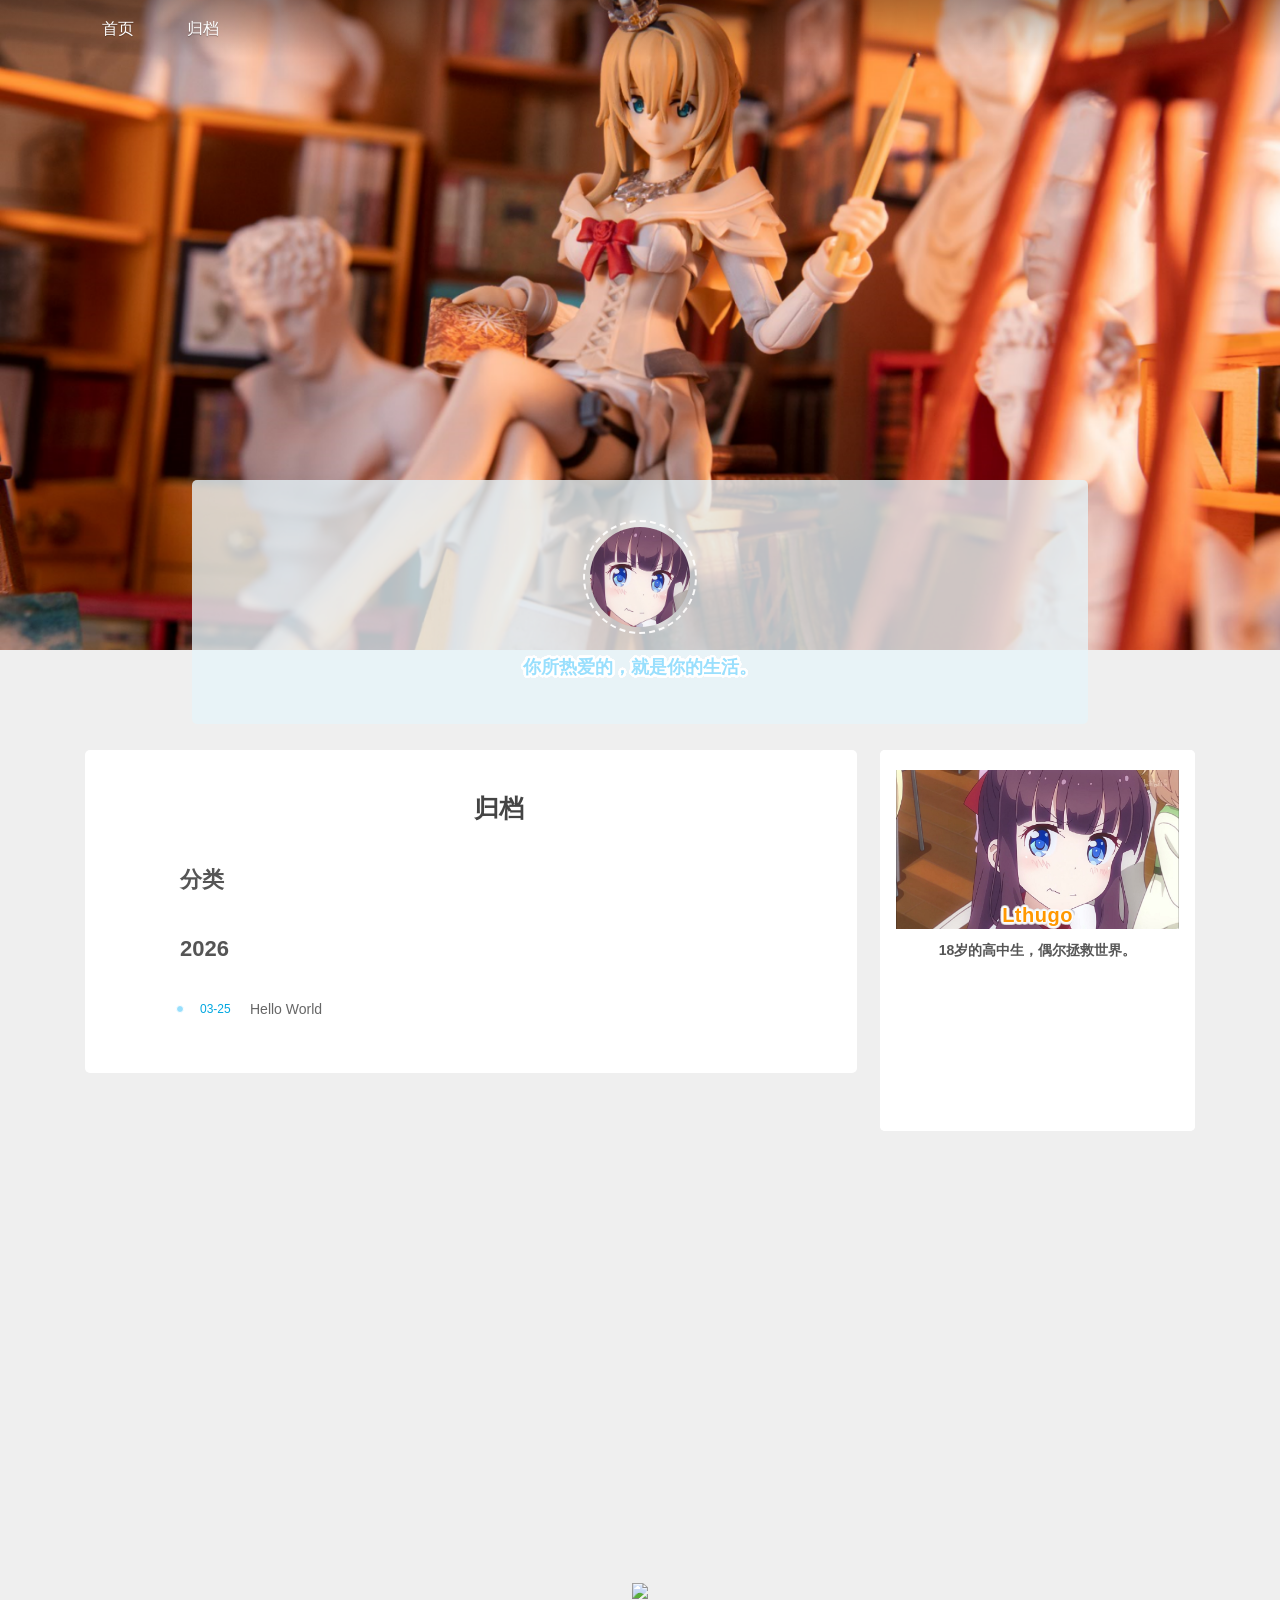
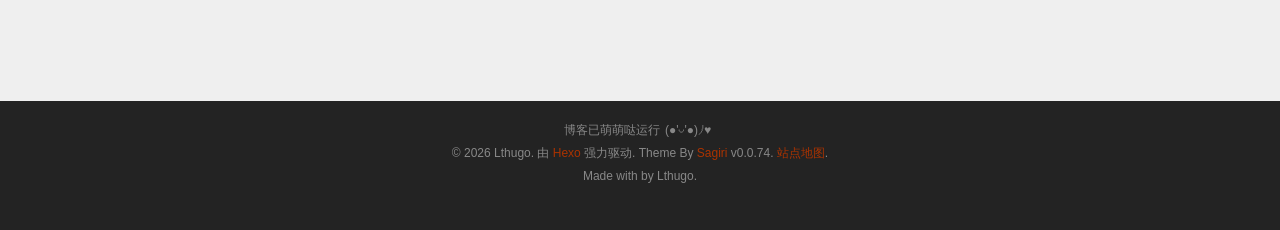
==== archives/2026/index.html @ 9807ab7e "Site updated: 2026-03-25 19:11:07" ====
<!DOCTYPE html>




<html class="theme-next pisces" lang="zh-CN">
<head>
  <meta charset="UTF-8"/>
<meta http-equiv="X-UA-Compatible" content="IE=edge" />
<meta name="viewport" content="width=device-width, initial-scale=1, maximum-scale=1"/>
<meta name="theme-color" content="#fff">

<link rel="preload" href="https://cdn.jsdelivr.net/gh/DIYgod/diygod.me@gh-pages/fonts/Candyshop.otf" as="font" type="font/otf" crossorigin="anonymous">








<meta http-equiv="Cache-Control" content="no-transform" />
<meta http-equiv="Cache-Control" content="no-siteapp" />













  <meta name="apple-mobile-web-app-status-bar-style" content="black-translucent">








  

<link href="https://cdn.jsdelivr.net/npm/@fortawesome/fontawesome-free/css/all.min.css" rel="stylesheet" type="text/css" />



  

<link href="https://cdn.jsdelivr.net/npm/social-share.js@1.0.16/dist/css/share.min.css" rel="stylesheet" type="text/css" />

<link href="/css/main.css?v=0.0.74" rel="stylesheet" type="text/css" />

  <link rel="apple-touch-icon" sizes="180x180" href="/apple-touch-icon.png?v=0.0.74">


  <link rel="icon" type="image/png" sizes="32x32" href="/favicon.ico?v=0.0.74">


  <link rel="mask-icon" href="/safari-pinned-tab.svg?v=0.0.74" color="#fff">


  <link rel="manifest" href="/manifest.json">





  <meta name="keywords" content="Lthugo,blog" />










<meta property="og:type" content="website">
<meta property="og:title" content="Lthugo">
<meta property="og:url" content="http://example.com/archives/2026/index.html">
<meta property="og:site_name" content="Lthugo">
<meta property="og:locale" content="zh_CN">
<meta property="article:author" content="Lthugo">
<meta name="twitter:card" content="summary">



<script type="text/javascript" id="hexo.configurations">
  var NexT = window.NexT || {};
  var CONFIG = {
    root: '',
    scheme: 'Pisces',
    version: '0.0.74',
    sidebar: {"position":"right","display":"always","offset":52,"b2t":false,"scrollpercent":false,"onmobile":false},
    fancybox: false,
    tabs: true,
    motion: {"enable":false,"async":false,"transition":{"post_block":"fadeIn","post_header":"slideDownIn","post_body":"slideDownIn","coll_header":"slideLeftIn","sidebar":"slideUpIn"}},
    since: '8/6/2016 11:30:00',
    site: {
      title: '',
      subtitle: '',
      author: ''
    },
    duoshuo: {
      userId: '0',
      author: 'Author'
    },
    algolia: {
      applicationID: '',
      apiKey: '',
      indexName: '',
      hits: {"per_page":10},
      labels: {"input_placeholder":"Search for Posts","hits_empty":"We didn't find any results for the search: ${query}","hits_stats":"${hits} results found in ${time} ms"}
    },
    leancloud: {
      enable: false,
      appID: '',
      appKey: ''
    },
    favicon: {
      visibilitychange: true,
      narmal: '/favicon.ico',
      hidden: '/failure.ico',
      show_text: '(/≧▽≦/)咦！又好了！',
      hide_text: '(●—●)喔哟，崩溃啦！'
    }
  };
</script>




  <script type="text/javascript" src="https://cdn.jsdelivr.net/npm/jquery/dist/jquery.min.js"></script>

  <script type="text/javascript" src="https://cdn.jsdelivr.net/npm/disqusjs@1.2.2/dist/disqus.js"></script>




  <link rel="canonical" href="http://example.com/archives/2026/"/>





  <title>Archive | Lthugo</title>
  




<script>
  (function(i,s,o,g,r,a,m){i['GoogleAnalyticsObject']=r;i[r]=i[r]||function(){
            (i[r].q=i[r].q||[]).push(arguments)},i[r].l=1*new Date();a=s.createElement(o),
          m=s.getElementsByTagName(o)[0];a.async=1;a.src=g;m.parentNode.insertBefore(a,m)
  })(window,document,'script','https://www.google-analytics.com/analytics.js','ga');
  ga('create', 'UA-48084758-7', 'auto');
  ga('send', 'pageview');
</script>





<meta name="generator" content="Hexo 8.1.1"></head>

<body itemscope itemtype="http://schema.org/WebPage" lang="zh-CN" class="theme-darling">

  
  
    
  

  <div class="container sidebar-position-right page-archive">
    <header id="header" class="header" itemscope itemtype="http://schema.org/WPHeader">
      <div class="header-inner"><nav class="site-nav">
  

  
    <ul id="menu" class="menu">
      
        
        <li class="menu-item menu-item-首页">
          <a href="/" rel="section">
            
              <i class="menu-item-icon fas fa-meteor"></i> <br />
            
            首页
          </a>
          
        </li>
      
        
        <li class="menu-item menu-item-归档">
          <a href="/archives/" rel="section">
            
              <i class="menu-item-icon fas fa-archive"></i> <br />
            
            归档
          </a>
          
        </li>
      

      
      <li class="menu-item search">
          <form class="search-form">
            <input name="keyword" type="text" class="search-input" placeholder="站内搜索">
            <button type="submit" class="search-submit"><i class="fas fa-search"></i></button>
          </form>
      </li>
    </ul>
  

  
</nav>

<div class="site-brand-wrapper">
  <div class="site-brand-bg">
    <picture>
      <source srcset="https://cdn.jsdelivr.net/gh/DIYgod/diygod.me@gh-pages/images/header-gyx-s.webp" type="image/webp" media="(max-width: 500px)">
      <source srcset="https://cdn.jsdelivr.net/gh/DIYgod/diygod.me@gh-pages/images/header-gyx-s.png" type="image/png" media="(max-width: 500px)">
      <source srcset="https://cdn.jsdelivr.net/gh/DIYgod/diygod.me@gh-pages/images/header-gyx.webp" type="image/webp">
      <picture><source srcset="/images/header.webp" type="image/webp"><img loading="lazy" src="/images/header.jpg"></picture>
    </picture>
  </div>
  <div class="site-meta ">
    

    <div class="custom-logo-site-title">
      <div class="brand">
        <span class="logo-line-before"><i></i></span>
        <div class="site-title">
          <div id="animate-stroke" class="animate">
            <span>
                  <svg>
                    <use xlink:href="#strokeL"></use>
                  </svg>
                </span><span>
                  <svg>
                    <use xlink:href="#stroket"></use>
                  </svg>
                </span><span>
                  <svg>
                    <use xlink:href="#strokeh"></use>
                  </svg>
                </span><span>
                  <svg>
                    <use xlink:href="#strokeu"></use>
                  </svg>
                </span><span>
                  <svg>
                    <use xlink:href="#strokeg"></use>
                  </svg>
                </span><span>
                  <svg>
                    <use xlink:href="#strokeo"></use>
                  </svg>
                </span>
          </div>
          <div id="animate" class="animate">
            <span>
                  <svg>
                    <text id="strokeL">L</text>
                  </svg>
                </span><span>
                  <svg>
                    <text id="stroket">t</text>
                  </svg>
                </span><span>
                  <svg>
                    <text id="strokeh">h</text>
                  </svg>
                </span><span>
                  <svg>
                    <text id="strokeu">u</text>
                  </svg>
                </span><span>
                  <svg>
                    <text id="strokeg">g</text>
                  </svg>
                </span><span>
                  <svg>
                    <text id="strokeo">o</text>
                  </svg>
                </span>
          </div>
          <div id="guide" class="guide">
            <span>L</span><span>t</span><span>h</span><span>u</span><span>g</span><span>o</span>
          </div>
        </div>
        <span class="logo-line-after"><i></i></span>
      </div>
    </div>
      
        <p class="site-subtitle"></p>
      
  </div>

  <div class="site-nav-toggle">
    <button>
      <span class="btn-bar"></span>
      <span class="btn-bar"></span>
      <span class="btn-bar"></span>
    </button>
  </div>
</div>
<div class="site-master" itemprop="author" itemscope itemtype="http://schema.org/Person">
    <picture><source srcset="/images/Lthugo.webp" type="image/webp"><img loading="lazy" class="site-master-avatar scaleup" itemprop="image" src="/images/Lthugo.jpg" alt="" /></picture>
    <h2 class="site-master-description scaleup" itemprop="description">
        你所热爱的，就是你的生活。
    </h2>
</div>


 </div>
    </header>

    <main id="main" class="main">
      <div class="main-inner">
        <div class="content-wrap">
          <div id="content" class="content">
            

  
  
  
  <div class="post-block archive post">
    <div id="posts" class="posts-collapse">
      <h1 class="post-collapse-title" itemprop="name headline">归档</h1>
      <div class="category-all-page">
        <div class="category-all-title">
            分类
        </div>
        <div class="category-all">
          
        </div>
      </div>

      

        
        
        

        
          
          
          <div class="collection-year">
            <div class="collection-title">
              <h1 class="archive-year" id="archive-year-2026">2026</h1>
            </div>
        
        

        

  <article class="post post-type-normal" itemscope itemtype="http://schema.org/Article">
    <header class="post-header">

      <h2 class="post-title">
        
            <a class="post-title-link scaleup" href="/2026/03/25/hello-world/" itemprop="url">
              
                <span itemprop="name">Hello World</span>
              
            </a>
        
      </h2>

      <div class="post-meta">
        <time class="post-time" itemprop="dateCreated"
              datetime="2026-03-25T11:17:31+08:00"
              content="2026-03-25" >
          03-25
        </time>
      </div>

    </header>
  </article>



      
      </div>

    </div>
  </div>
  
  
  

  



          </div>
          


          



  

    

  




	





  





  













        </div>
        
          
  
  <div class="sidebar-toggle">
    <div class="sidebar-toggle-line-wrap">
      <span class="sidebar-toggle-line sidebar-toggle-line-first"></span>
      <span class="sidebar-toggle-line sidebar-toggle-line-middle"></span>
      <span class="sidebar-toggle-line sidebar-toggle-line-last"></span>
    </div>
  </div>

  <aside id="sidebar" class="sidebar">
    
    <div class="sidebar-inner">

      

      

      <section class="site-overview-wrap sidebar-panel sidebar-panel-active">
        <div class="site-overview">
          <div class="site-author motion-element" itemprop="author" itemscope itemtype="http://schema.org/Person">
            
              <img class="site-author-image" itemprop="image"
                src="/images/card.jpg"
                alt="" />
            
              <p class="site-author-name" itemprop="name"><span style="opacity:.2;"></span>Lthugo</p>
              <p class="site-description motion-element" itemprop="description">18岁的高中生，偶尔拯救世界。</p>
          </div>

          <div class="links-of-author motion-element">
            
          </div>

          <div class="des-of-author">
              <div class="des-of-author-nav">
                
              </div>
              <div class="des-of-author-panel">
                
              </div>
          </div>


          

          
          

          

        </div>
      </section>

      

      

    </div>
  </aside>


        
      </div>
    </main>

    <footer id="footer" class="footer">
      <div class="footer-image">
        <picture><source srcset="https://cdn.jsdelivr.net/gh/DIYgod/diygod.me@gh-pages/images/footer.webp" type="image/webp"><img loading="lazy" src="https://cdn.jsdelivr.net/gh/DIYgod/diygod.me@gh-pages/images/footer.png"></picture>
      </div>
      <div class="footer-inner">
        <p>博客已萌萌哒运行<span id="since"></span><span class="my-face">(●'◡'●)ﾉ♥</span></p>


<p>© <span itemprop="copyrightYear">2026</span> Lthugo.
    由 <a href="https://hexo.io/" target="_blank" class="external" rel="nofollow">Hexo</a> 强力驱动.
    Theme By <a href="https://github.com/DIYgod/hexo-theme-sagiri" target="_blank" class="external" rel="nofollow">Sagiri</a> v0.0.74.
    <a href="/sitemap.xml" target="_blank">站点地图</a>.
</p>
<p>Made with <i class="fas fa-heart throb" style="color: #d43f57;"></i> by <span class="author" itemprop="copyrightHolder">Lthugo</span>. </p>

        







        
      </div>
    </footer>

    
      <div class="back-to-top">
        <picture><source srcset="https://cdn.jsdelivr.net/gh/DIYgod/diygod.me@gh-pages/images/scroll.webp" type="image/webp"><img loading="lazy" src="https://cdn.jsdelivr.net/gh/DIYgod/diygod.me@gh-pages/images/scroll.png"></picture>
        
      </div>
    

    <canvas id="evanyou"></canvas>

    

  </div>

  <script type="text/javascript" src="/js/sagiri.min.js?v=0.0.74"></script>

  





  

  
  

  

  

  


  <!--<script>
    // remove service worker cache
    // from https://stackoverflow.com/questions/33704791/how-do-i-uninstall-a-service-worker
    "use strict";
    if(navigator.serviceWorker)
    {
        navigator.serviceWorker.getRegistrations().then(function(registrations) {
            for(let registration of registrations) {
                registration.unregister()
            }
        })
    }
  </script>-->

  <script>
    if ('serviceWorker' in navigator) {
      window.addEventListener('load', () => {
        navigator.serviceWorker.register('/sw.js');
      });
    }
  </script>
</body>
</html>
---- css/main.css ----
/* vietnamese */
@font-face {
  font-family: 'Candyshop';
  src: url("https://cdn.jsdelivr.net/gh/DIYgod/diygod.me@gh-pages/fonts/Candyshop.otf");
  font-display: swap;
}
/* normalize.css v3.0.2 | MIT License | git.io/normalize */
html {
  font-family: sans-serif; /* 1 */
  -ms-text-size-adjust: 100%; /* 2 */
  -webkit-text-size-adjust: 100%; /* 2 */
}
body {
  margin: 0;
}
article,
aside,
details,
figcaption,
figure,
footer,
header,
hgroup,
main,
menu,
nav,
section,
summary {
  display: block;
}
audio,
canvas,
progress,
video {
  display: inline-block; /* 1 */
  vertical-align: baseline; /* 2 */
}
audio:not([controls]) {
  display: none;
  height: 0;
}
[hidden],
template {
  display: none;
}
a {
  background-color: transparent;
}
a:active,
a:hover {
  outline: 0;
}
abbr[title] {
  border-bottom: 1px dotted;
}
b,
strong {
  font-weight: bold;
}
dfn {
  font-style: italic;
}
h1 {
  font-size: 2em;
  margin: 0.67em 0;
}
mark {
  background: #ff0;
  color: #000;
}
small {
  font-size: 80%;
}
sub,
sup {
  font-size: 75%;
  line-height: 0;
  position: relative;
  vertical-align: baseline;
}
sup {
  top: -0.5em;
}
sub {
  bottom: -0.25em;
}
img {
  border: 0;
}
svg:not(:root) {
  overflow: hidden;
}
figure {
  margin: 1em 40px;
}
hr {
  -moz-box-sizing: content-box;
  box-sizing: content-box;
  height: 0;
}
pre {
  overflow: auto;
}
code,
kbd,
pre,
samp {
  font-family: monospace, monospace;
  font-size: 1em;
}
button,
input,
optgroup,
select,
textarea {
  color: inherit; /* 1 */
  font: inherit; /* 2 */
  margin: 0; /* 3 */
}
button {
  overflow: visible;
}
button,
select {
  text-transform: none;
}
button,
html input[type="button"],
input[type="reset"],
input[type="submit"] {
  -webkit-appearance: button; /* 2 */
  cursor: pointer; /* 3 */
}
button[disabled],
html input[disabled] {
  cursor: default;
}
button::-moz-focus-inner,
input::-moz-focus-inner {
  border: 0;
  padding: 0;
}
input {
  line-height: normal;
}
input[type="checkbox"],
input[type="radio"] {
  box-sizing: border-box; /* 1 */
  padding: 0; /* 2 */
}
input[type="number"]::-webkit-inner-spin-button,
input[type="number"]::-webkit-outer-spin-button {
  height: auto;
}
input[type="search"] {
  -webkit-appearance: textfield; /* 1 */
  -moz-box-sizing: content-box;
  -webkit-box-sizing: content-box; /* 2 */
  box-sizing: content-box;
}
input[type="search"]::-webkit-search-cancel-button,
input[type="search"]::-webkit-search-decoration {
  -webkit-appearance: none;
}
fieldset {
  border: 1px solid #c0c0c0;
  margin: 0 2px;
  padding: 0.35em 0.625em 0.75em;
}
legend {
  border: 0; /* 1 */
  padding: 0; /* 2 */
}
textarea {
  overflow: auto;
}
optgroup {
  font-weight: bold;
}
table {
  border-collapse: collapse;
  border-spacing: 0;
}
td,
th {
  padding: 0;
}
::selection {
  background: rgba(0,149,255,0.2);
}
body {
  position: relative;
  font-family: "PingFang SC", "Microsoft YaHei", 'Lato', sans-serif;
  font-size: 14px;
  line-height: 2;
  color: #555;
  background: #f5f7f9;
}
@media (max-width: 991px) {
  body {
    padding-right: 0 !important;
  }
}
@media (max-width: 0px) {
  body {
    padding-right: 0 !important;
  }
}
@media (max-width: 0px) {
  body {
    font-size: 16px;
  }
}
h1,
h2,
h3,
h4,
h5,
h6 {
  margin: 0;
  padding: 0;
  font-weight: bold;
  line-height: 1.5;
  font-family: "PingFang SC", "Microsoft YaHei", 'Lato', sans-serif;
}
h2,
h3,
h4,
h5,
h6 {
  margin: 20px 0 15px;
}
h1 {
  font-size: 22px;
}
@media (max-width: 991px) {
  h1 {
    font-size: 18px;
  }
}
h2 {
  font-size: 20px;
}
@media (max-width: 991px) {
  h2 {
    font-size: 16px;
  }
}
h3 {
  font-size: 18px;
}
@media (max-width: 991px) {
  h3 {
    font-size: 14px;
  }
}
h4 {
  font-size: 16px;
}
@media (max-width: 991px) {
  h4 {
    font-size: 12px;
  }
}
h5 {
  font-size: 14px;
}
@media (max-width: 991px) {
  h5 {
    font-size: 10px;
  }
}
h6 {
  font-size: 12px;
}
@media (max-width: 991px) {
  h6 {
    font-size: 8px;
  }
}
p {
  margin: 0 0 20px 0;
}
a {
  color: #555;
  text-decoration: none;
  outline: none;
  border-bottom: 1px solid #999;
  word-wrap: break-word;
}
a:hover {
  color: #ff4d00;
  border-bottom-color: #222;
}
blockquote {
  margin: 0;
  padding: 0;
}
img {
  display: block;
  margin: auto;
  max-width: 100%;
  height: auto;
}
hr {
  margin: 40px 0;
  height: 3px;
  border: none;
  background-color: #ddd;
  background-image: repeating-linear-gradient(-45deg, #fff, #fff 4px, transparent 4px, transparent 8px);
}
blockquote {
  padding: 0 15px;
  color: #666;
  border-left: 4px solid #ddd;
}
blockquote cite::before {
  content: "-";
  padding: 0 5px;
}
dt {
  font-weight: 700;
}
dd {
  margin: 0;
  padding: 0;
}
kbd {
  border: 1px solid #ccc;
  border-radius: 0.2em;
  box-shadow: 0.1em 0.1em 0.2em rgba(0,0,0,0.1);
  background-color: #f9f9f9;
  font-family: inherit;
  background-image: -webkit-linear-gradient(top, #eee, #fff, #eee);
  padding: 0.1em 0.3em;
  white-space: nowrap;
}
.text-left {
  text-align: left;
}
.text-center {
  text-align: center;
}
.text-right {
  text-align: right;
}
.text-justify {
  text-align: justify;
}
.text-nowrap {
  white-space: nowrap;
}
.text-lowercase {
  text-transform: lowercase;
}
.text-uppercase {
  text-transform: uppercase;
}
.text-capitalize {
  text-transform: capitalize;
}
.center-block {
  display: block;
  margin-left: auto;
  margin-right: auto;
}
.clearfix:before,
.clearfix:after {
  content: " ";
  display: table;
}
.clearfix:after {
  clear: both;
}
.pullquote {
  width: 45%;
}
.pullquote.left {
  float: left;
  margin-left: 5px;
  margin-right: 10px;
}
.pullquote.right {
  float: right;
  margin-left: 10px;
  margin-right: 5px;
}
.affix.affix.affix {
  position: fixed;
}
.translation {
  margin-top: -20px;
  font-size: 14px;
  color: #999;
}
.scrollbar-measure {
  width: 100px;
  height: 100px;
  overflow: scroll;
  position: absolute;
  top: -9999px;
}
.use-motion .motion-element {
  opacity: 0;
}
table {
  margin: 20px 0;
  width: 100%;
  border-collapse: collapse;
  border-spacing: 0;
  border: 1px solid #ddd;
  font-size: 14px;
  table-layout: fixed;
  word-wrap: break-all;
}
table>tbody>tr:nth-of-type(odd) {
  background-color: #f9f9f9;
}
table>tbody>tr:hover {
  background-color: #f5f5f5;
}
caption,
th,
td {
  padding: 8px;
  text-align: left;
  vertical-align: middle;
  font-weight: normal;
}
th,
td {
  border-bottom: 3px solid #ddd;
  border-right: 1px solid #eee;
}
th {
  padding-bottom: 10px;
  font-weight: 700;
}
td {
  border-bottom-width: 1px;
}
html,
body {
  height: 100%;
}
.container {
  position: relative;
  min-height: 100%;
  overflow-x: hidden;
}
.header-inner {
  margin: 0 auto;
  padding: 100px 0 70px;
  width: 772px;
}
@media (max-width: 0px) {
  .container .header-inner {
    width: 900px;
  }
}
.main {
  padding-bottom: 150px;
}
.main-inner {
  margin: 0 auto;
  width: 772px;
}
@media (max-width: 0px) {
  .container .main-inner {
    width: 900px;
  }
}
.footer {
  position: absolute;
  left: 0;
  bottom: 0;
  width: 100%;
  min-height: 50px;
}
.footer-inner {
  box-sizing: border-box;
  margin: 20px auto;
  width: 772px;
}
@media (max-width: 0px) {
  .container .footer-inner {
    width: 900px;
  }
}
pre,
.highlight {
  overflow: auto;
  margin: 20px 0;
  padding: 0;
  font-size: 13px;
  color: #4d4d4c;
  background: #f7f7f7;
  line-height: 1.6;
}
pre,
code {
  font-family: consolas, Menlo, "PingFang SC", "Microsoft YaHei", monospace;
}
code {
  padding: 2px 4px;
  word-wrap: break-word;
  color: #555;
  background: #eee;
  border-radius: 3px;
  font-size: 13px;
}
pre {
  padding: 10px;
}
pre code {
  padding: 0;
  color: #4d4d4c;
  background: none;
  text-shadow: none;
}
.highlight {
  border-radius: 1px;
}
.highlight pre {
  border: none;
  margin: 0;
  padding: 10px 0;
}
.highlight table {
  margin: 0;
  width: auto;
  border: none;
}
.highlight td {
  border: none;
  padding: 0;
}
.highlight figcaption {
  font-size: 1em;
  color: #4d4d4c;
  line-height: 1em;
  margin-bottom: 1em;
}
.highlight figcaption:before,
.highlight figcaption:after {
  content: " ";
  display: table;
}
.highlight figcaption:after {
  clear: both;
}
.highlight figcaption a {
  float: right;
  color: #4d4d4c;
}
.highlight figcaption a:hover {
  border-bottom-color: #4d4d4c;
}
.highlight .gutter pre {
  padding-left: 10px;
  padding-right: 10px;
  color: #869194;
  text-align: right;
  background-color: #eff2f3;
}
.highlight .code pre {
  width: 100%;
  padding-left: 10px;
  padding-right: 10px;
  background-color: #f7f7f7;
}
.highlight .line {
  height: 20px;
}
.gutter {
  -webkit-user-select: none;
  -moz-user-select: none;
  -ms-user-select: none;
  user-select: none;
}
.gist table {
  width: auto;
}
.gist table td {
  border: none;
}
pre .deletion {
  background: #fdd;
}
pre .addition {
  background: #dfd;
}
pre .meta {
  color: #8959a8;
}
pre .comment {
  color: #8e908c;
}
pre .variable,
pre .attribute,
pre .tag,
pre .regexp,
pre .ruby .constant,
pre .xml .tag .title,
pre .xml .pi,
pre .xml .doctype,
pre .html .doctype,
pre .css .id,
pre .css .class,
pre .css .pseudo {
  color: #c82829;
}
pre .number,
pre .preprocessor,
pre .built_in,
pre .literal,
pre .params,
pre .constant,
pre .command {
  color: #f5871f;
}
pre .ruby .class .title,
pre .css .rules .attribute,
pre .string,
pre .value,
pre .inheritance,
pre .header,
pre .ruby .symbol,
pre .xml .cdata,
pre .special,
pre .number,
pre .formula {
  color: #718c00;
}
pre .title,
pre .css .hexcolor {
  color: #3e999f;
}
pre .function,
pre .python .decorator,
pre .python .title,
pre .ruby .function .title,
pre .ruby .title .keyword,
pre .perl .sub,
pre .javascript .title,
pre .coffeescript .title {
  color: #4271ae;
}
pre .keyword,
pre .javascript .function {
  color: #8959a8;
}
.full-image.full-image.full-image {
  border: none;
  max-width: 100%;
  width: auto;
  margin: 20px auto;
}
@media (min-width: 992px) {
  .full-image.full-image.full-image {
    max-width: none;
    width: 118%;
    margin: 0 -9%;
  }
}
.blockquote-center,
.page-home .post-type-quote blockquote,
.page-post-detail .post-type-quote blockquote {
  position: relative;
  margin: 40px 0;
  padding: 0;
  border-left: none;
  text-align: center;
}
.blockquote-center::before,
.page-home .post-type-quote blockquote::before,
.page-post-detail .post-type-quote blockquote::before,
.blockquote-center::after,
.page-home .post-type-quote blockquote::after,
.page-post-detail .post-type-quote blockquote::after {
  position: absolute;
  content: ' ';
  display: block;
  width: 100%;
  height: 24px;
  opacity: 0.2;
  background-repeat: no-repeat;
  background-position: 0 -6px;
  background-size: 22px 22px;
}
.blockquote-center::before,
.page-home .post-type-quote blockquote::before,
.page-post-detail .post-type-quote blockquote::before {
  top: -20px;
  background-image: url("../images/quote-l.svg");
  border-top: 1px solid #ccc;
}
.blockquote-center::after,
.page-home .post-type-quote blockquote::after,
.page-post-detail .post-type-quote blockquote::after {
  bottom: -20px;
  background-image: url("../images/quote-r.svg");
  border-bottom: 1px solid #ccc;
  background-position: 100% 8px;
}
.blockquote-center p,
.page-home .post-type-quote blockquote p,
.page-post-detail .post-type-quote blockquote p,
.blockquote-center div,
.page-home .post-type-quote blockquote div,
.page-post-detail .post-type-quote blockquote div {
  text-align: center;
}
.post .post-body .group-picture img {
  box-sizing: border-box;
  padding: 0 3px;
  border: none;
}
.post .group-picture-row {
  overflow: hidden;
  margin-top: 6px;
}
.post .group-picture-row:first-child {
  margin-top: 0;
}
.post .group-picture-column {
  float: left;
}
.post-body .group-picture-column {
  float: none;
  margin-top: 10px;
  width: auto !important;
}
.post-body .group-picture-column img {
  margin: 0 auto;
}
.page-archive .group-picture-container {
  overflow: hidden;
}
.page-archive .group-picture-row {
  float: left;
}
.page-archive .group-picture-row:first-child {
  margin-top: 6px;
}
.page-archive .group-picture-column {
  max-width: 150px;
  max-height: 150px;
}
.post-body .note {
  position: relative;
  padding: 15px;
  margin-bottom: 20px;
  border: 1px solid #eee;
  border-left-width: 5px;
  border-radius: 3px;
}
.post-body .note h2,
.post-body .note h3,
.post-body .note h4,
.post-body .note h5,
.post-body .note h6 {
  margin-top: 0;
  margin-bottom: 0;
  border-bottom: initial;
  padding-top: 0 !important;
}
.post-body .note p:first-child,
.post-body .note ul:first-child,
.post-body .note ol:first-child,
.post-body .note table:first-child,
.post-body .note pre:first-child,
.post-body .note blockquote:first-child {
  margin-top: 0;
}
.post-body .note p:last-child,
.post-body .note ul:last-child,
.post-body .note ol:last-child,
.post-body .note table:last-child,
.post-body .note pre:last-child,
.post-body .note blockquote:last-child {
  margin-bottom: 0;
}
.post-body .note.default {
  border-left-color: #777;
}
.post-body .note.default h2,
.post-body .note.default h3,
.post-body .note.default h4,
.post-body .note.default h5,
.post-body .note.default h6 {
  color: #777;
}
.post-body .note.primary {
  border-left-color: #6f42c1;
}
.post-body .note.primary h2,
.post-body .note.primary h3,
.post-body .note.primary h4,
.post-body .note.primary h5,
.post-body .note.primary h6 {
  color: #6f42c1;
}
.post-body .note.info {
  border-left-color: #428bca;
}
.post-body .note.info h2,
.post-body .note.info h3,
.post-body .note.info h4,
.post-body .note.info h5,
.post-body .note.info h6 {
  color: #428bca;
}
.post-body .note.success {
  border-left-color: #5cb85c;
}
.post-body .note.success h2,
.post-body .note.success h3,
.post-body .note.success h4,
.post-body .note.success h5,
.post-body .note.success h6 {
  color: #5cb85c;
}
.post-body .note.warning {
  border-left-color: #f0ad4e;
}
.post-body .note.warning h2,
.post-body .note.warning h3,
.post-body .note.warning h4,
.post-body .note.warning h5,
.post-body .note.warning h6 {
  color: #f0ad4e;
}
.post-body .note.danger {
  border-left-color: #d9534f;
}
.post-body .note.danger h2,
.post-body .note.danger h3,
.post-body .note.danger h4,
.post-body .note.danger h5,
.post-body .note.danger h6 {
  color: #d9534f;
}
.post-body .label {
  display: inline;
  padding: 0 2px;
  white-space: nowrap;
}
.post-body .label.default {
  background-color: #f0f0f0;
}
.post-body .label.primary {
  background-color: #efe6f7;
}
.post-body .label.info {
  background-color: #e5f2f8;
}
.post-body .label.success {
  background-color: #e7f4e9;
}
.post-body .label.warning {
  background-color: #fcf6e1;
}
.post-body .label.danger {
  background-color: #fae8eb;
}
.post-body .tabs {
  position: relative;
  display: block;
  margin-bottom: 20px;
  padding-top: 10px;
}
.post-body .tabs ul.nav-tabs {
  margin: 0;
  padding: 0;
  display: flex;
  margin-bottom: -1px;
}
@media (max-width: 413px) {
  .post-body .tabs ul.nav-tabs {
    display: block;
    margin-bottom: 5px;
  }
}
.post-body .tabs ul.nav-tabs li.tab {
  list-style-type: none !important;
  margin: 0 0.25em 0 0;
  border-top: 3px solid transparent;
  border-left: 1px solid transparent;
  border-right: 1px solid transparent;
}
@media (max-width: 413px) {
  .post-body .tabs ul.nav-tabs li.tab {
    margin: initial;
    border-top: 1px solid transparent;
    border-left: 3px solid transparent;
    border-right: 1px solid transparent;
    border-bottom: 1px solid transparent;
  }
}
.post-body .tabs ul.nav-tabs li.tab a {
  outline: 0;
  border-bottom: initial;
  display: block;
  line-height: 1.8em;
  padding: 0.25em 0.75em;
  transition-duration: 0.2s;
  transition-timing-function: ease-out;
  transition-delay: 0s;
}
.post-body .tabs ul.nav-tabs li.tab a i {
  width: 1.285714285714286em;
}
.post-body .tabs ul.nav-tabs li.tab.active {
  border-top: 3px solid #fc6423;
  border-left: 1px solid #ddd;
  border-right: 1px solid #ddd;
  background-color: #fff;
}
@media (max-width: 413px) {
  .post-body .tabs ul.nav-tabs li.tab.active {
    border-top: 1px solid #ddd;
    border-left: 3px solid #fc6423;
    border-right: 1px solid #ddd;
    border-bottom: 1px solid #ddd;
  }
}
.post-body .tabs ul.nav-tabs li.tab.active a {
  cursor: default;
  color: #555;
}
.post-body .tabs .tab-content {
  background-color: #fff;
}
.post-body .tabs .tab-content .tab-pane {
  border: 1px solid #ddd;
  padding: 20px 20px 0 20px;
}
.post-body .tabs .tab-content .tab-pane:not(.active) {
  display: none !important;
}
.post-body .tabs .tab-content .tab-pane.active {
  display: block !important;
}
.btn {
  display: inline-block;
  padding: 0 20px;
  font-size: 14px;
  color: #555;
  background: #fff;
  border: 2px solid #555;
  text-decoration: none;
  border-radius: 2px;
  transition-property: background-color;
  transition-duration: 0.2s;
  transition-timing-function: ease-in-out;
  transition-delay: 0s;
  line-height: 2;
}
.btn:hover {
  border-color: #222;
  color: #fff;
  background: #222;
}
.btn +.btn {
  margin: 0 0 8px 8px;
}
.btn .fa-fw {
  width: 1.285714285714286em;
  text-align: left;
}
.btn-bar {
  display: block;
  width: 22px;
  height: 2px;
  background: #555;
  border-radius: 1px;
}
.btn-bar+.btn-bar {
  margin-top: 4px;
}
.pagination {
  margin: 120px 0 40px;
  text-align: center;
  border-top: 1px solid #eee;
}
.page-number-basic,
.pagination .prev,
.pagination .next,
.pagination .page-number,
.pagination .space {
  display: inline-block;
  position: relative;
  top: -1px;
  margin: 0 10px;
  padding: 0 11px;
}
@media (max-width: 991px) {
  .page-number-basic,
  .pagination .prev,
  .pagination .next,
  .pagination .page-number,
  .pagination .space {
    margin: 0 5px;
  }
}
.pagination .prev,
.pagination .next,
.pagination .page-number {
  border-bottom: 0;
  border-top: 1px solid #eee;
  transition-property: border-color;
  transition-duration: 0.2s;
  transition-timing-function: ease-in-out;
  transition-delay: 0s;
}
.pagination .prev:hover,
.pagination .next:hover,
.pagination .page-number:hover {
  border-top-color: #222;
}
.pagination .space {
  padding: 0;
  margin: 0;
}
.pagination .prev {
  margin-left: 0;
}
.pagination .next {
  margin-right: 0;
}
.pagination .page-number.current {
  color: #fff;
  background: #ccc;
  border-top-color: #ccc;
}
@media (max-width: 767px) {
  .pagination {
    border-top: none;
  }
  .pagination .prev,
  .pagination .next,
  .pagination .page-number {
    border-top: 0;
    border-bottom: 1px solid #eee;
    padding: 0 10px;
  }
  .pagination .prev:hover,
  .pagination .next:hover,
  .pagination .page-number:hover {
    border-bottom-color: #222;
  }
}
.comments {
  margin: 60px 20px 0;
}
.tag-cloud {
  text-align: center;
}
.tag-cloud a {
  display: inline-block;
  margin: 10px;
}
.back-to-top {
  box-sizing: border-box;
  position: fixed;
  bottom: -100px;
  right: 30px;
  z-index: 1050;
  width: 24px;
  font-size: 12px;
  opacity: 0.6;
  color: #fff;
  cursor: pointer;
  text-align: center;
  -webkit-transform: translateZ(0);
  transition-property: bottom;
  transition-duration: 0.2s;
  transition-timing-function: ease-in-out;
  transition-delay: 0s;
}
@media (max-width: 0px) {
  .back-to-top {
    display: none !important;
  }
}
@media (max-width: 991px) {
  .back-to-top {
    display: none !important;
  }
}
.back-to-top.back-to-top-on {
  bottom: 30px;
}
.back-to-top picture,
.back-to-top img {
  width: 100%;
  height: 100%;
}
.header {
  background: transparent;
}
.header-inner {
  position: relative;
}
.headband {
  height: 3px;
  background: #222;
}
.site-meta {
  margin: 0;
  text-align: center;
}
@media (max-width: 991px) {
  .site-meta {
    text-align: center;
  }
}
.brand {
  position: relative;
  display: inline-block;
  padding: 0 40px;
  color: #fff;
  background: #222;
  border-bottom: none;
}
.brand:hover {
  color: #fff;
}
.logo {
  display: inline-block;
  margin-right: 5px;
  line-height: 36px;
  vertical-align: top;
}
.site-subtitle {
  margin-top: 10px;
  font-size: 13px;
  color: #ddd;
}
.use-motion .brand {
  opacity: 0;
}
.use-motion .logo,
.use-motion .site-title,
.use-motion .site-subtitle {
  opacity: 0;
  position: relative;
  top: -10px;
}
.site-nav-toggle {
  display: none;
  position: absolute;
  top: 10px;
  left: 10px;
}
.site-nav-toggle button {
  margin-top: 2px;
  padding: 9px 10px;
  background: transparent;
  border: none;
}
@media (max-width: 0px) {
  .site-nav {
    display: block !important;
  }
}
@media (min-width: 992px) {
  .site-nav {
    display: block !important;
  }
}
.menu {
  margin-top: 20px;
  padding-left: 0;
  text-align: center;
}
.menu .menu-item {
  display: inline-block;
  margin: 0 10px;
  list-style: none;
}
@media screen and (max-width: 767px) {
  .menu .menu-item {
    margin-top: 10px;
  }
}
.menu .menu-item a {
  display: block;
  font-size: 13px;
  line-height: inherit;
  border-bottom: 1px solid transparent;
  transition-property: border-color;
  transition-duration: 0.2s;
  transition-timing-function: ease-in-out;
  transition-delay: 0s;
}
.menu .menu-item a:hover,
.menu .menu-item.menu-item-active a {
  border-bottom-color: #222;
}
.menu .menu-item i {
  margin-right: 5px;
}
.use-motion .menu-item {
  opacity: 0;
}
.post-body {
  font-family: "PingFang SC", "Microsoft YaHei", 'Lato', sans-serif;
}
@media (max-width: 991px) {
  .post-body {
    word-break: break-word;
  }
}
.post-body .post-toc-content {
  display: none;
  border: 2px dashed #ddd;
  padding: 7px 10px;
  border-radius: 10px;
  margin-bottom: 20px;
}
@media (max-width: 991px) {
  .post-body .post-toc-content {
    display: block;
  }
}
.post-body .post-toc-content .nav {
  padding-left: 30px;
  margin: 7px 0 0;
}
.post-body .post-toc-content .post-toc-title {
  font-size: 16px;
  font-weight: bold;
}
.post-body .fancybox img {
  display: block !important;
  margin: 0 auto;
  cursor: pointer;
  cursor: zoom-in;
  cursor: -webkit-zoom-in;
}
.post-body .image-caption,
.post-body .figure .caption {
  margin: -20px auto 15px;
  text-align: center;
  font-size: 14px;
  color: #999;
  font-weight: bold;
  line-height: 1;
}
.post-sticky-flag {
  display: inline-block;
  font-size: 16px;
  -ms-transform: rotate(30deg);
  -webkit-transform: rotate(30deg);
  -moz-transform: rotate(30deg);
  -ms-transform: rotate(30deg);
  -o-transform: rotate(30deg);
  transform: rotate(30deg);
}
.use-motion .post-block,
.use-motion .pagination,
.use-motion .comments {
  opacity: 0;
}
.use-motion .post-header {
  opacity: 0;
}
.use-motion .post-body {
  opacity: 0;
}
.use-motion .collection-title {
  opacity: 0;
}
.post-body .post-warning {
  background-color: #fdf6ec;
  color: #e6a23c;
  display: inline-block;
  padding: 5px 15px;
  box-sizing: border-box;
  margin: 0 0 20px;
  border-radius: 3px;
  font-size: 13px;
}
.post-body .twitter-tweet {
  margin: auto;
  width: 50% !important;
  display: inline-flex !important;
}
@media (max-width: 991px) {
  .post-body .twitter-tweet {
    width: 100% !important;
    display: flex !important;
  }
}
.post-body .twitter-tweet iframe {
  width: auto !important;
  padding: 0 5px;
}
.posts-expand {
  padding-top: 40px;
}
@media (max-width: 767px) {
  .post-body pre .gutter pre {
    padding-right: 10px;
  }
  .post-body .highlight {
    margin-left: 0px;
    margin-right: 0px;
    padding: 0;
  }
  .post-body .highlight .gutter pre {
    padding-right: 10px;
  }
}
@media (min-width: 992px) {
  .posts-expand .post-body {
    text-align: justify;
  }
}
.posts-expand .post-body h2,
.posts-expand .post-body h3,
.posts-expand .post-body h4,
.posts-expand .post-body h5,
.posts-expand .post-body h6 {
  padding-top: 10px;
}
.posts-expand .post-body h2 .header-anchor,
.posts-expand .post-body h3 .header-anchor,
.posts-expand .post-body h4 .header-anchor,
.posts-expand .post-body h5 .header-anchor,
.posts-expand .post-body h6 .header-anchor {
  float: right;
  margin-left: 10px;
  color: #ccc;
  border-bottom-style: none;
  visibility: hidden;
}
.posts-expand .post-body h2 .header-anchor:hover,
.posts-expand .post-body h3 .header-anchor:hover,
.posts-expand .post-body h4 .header-anchor:hover,
.posts-expand .post-body h5 .header-anchor:hover,
.posts-expand .post-body h6 .header-anchor:hover {
  color: inherit;
}
.posts-expand .post-body h2:hover .header-anchor,
.posts-expand .post-body h3:hover .header-anchor,
.posts-expand .post-body h4:hover .header-anchor,
.posts-expand .post-body h5:hover .header-anchor,
.posts-expand .post-body h6:hover .header-anchor {
  visibility: visible;
}
.posts-expand .post-body ul li {
  list-style: circle;
}
.posts-expand .post-body img {
  box-sizing: border-box;
  margin: auto;
  padding: 3px;
}
.posts-expand .post-body .fancybox img {
  margin: 0 auto 25px;
}
@media (max-width: 767px) {
  .posts-collapse {
    margin: 0 20px;
  }
  .posts-collapse .post-title,
  .posts-collapse .post-meta {
    display: block;
    width: auto;
    text-align: left;
  }
}
.posts-collapse {
  position: relative;
  z-index: 1010;
  margin-left: 55px;
}
.posts-collapse .collection-year {
  position: relative;
}
.posts-collapse .collection-year::after {
  content: " ";
  position: absolute;
  top: 78px;
  bottom: 13px;
  left: -2px;
  width: 4px;
  background: rgba(151,223,253,0.1);
  z-index: -1;
}
@media (max-width: 991px) {
  .posts-collapse {
    margin: 0 20px;
  }
}
.posts-collapse .collection-title {
  position: relative;
  margin: 30px 0;
}
.posts-collapse .collection-title small {
  color: #bbb;
  margin-left: 5px;
}
.posts-collapse .post {
  margin: 30px 0;
}
.posts-collapse .post-header {
  position: relative;
  margin-bottom: 10px;
  line-height: 28px;
}
.posts-collapse .post-header::before {
  content: " ";
  position: absolute;
  left: 0;
  top: 10px;
  width: 6px;
  height: 6px;
  margin-left: -4px;
  background: #97dffd;
  border-radius: 50%;
  border: 1px solid #fff;
  transition-duration: 0.2s;
  transition-timing-function: ease-in-out;
  transition-delay: 0s;
  transition-property: background;
}
.posts-collapse .post-header:hover {
  border-bottom-color: #666;
}
.posts-collapse .post-meta {
  position: absolute;
  font-size: 12px;
  left: 20px;
  top: 0px;
}
.posts-collapse .post-comments-count {
  display: none;
}
.posts-collapse .post-title {
  margin: 0 0 0 70px;
  font-size: 14px;
  font-weight: normal;
  line-height: inherit;
}
.posts-collapse .post-title::after {
  margin-left: 3px;
  opacity: 0.6;
}
.posts-collapse .post-title a {
  color: #666;
  border-bottom: none;
}
.posts-collapse .post-title a:hover {
  color: #222;
}
.posts-collapse .category-list-item {
  display: inline;
}
.posts-collapse .category-all-title.category-all-title {
  text-align: left;
  font-size: 22px;
  font-weight: bold;
}
.posts-collapse .post-collapse-title {
  color: #444;
  font-size: 25px;
  font-weight: 700;
  text-align: center;
  margin-bottom: 30px;
}
.page-home .post-type-quote .post-header,
.page-post-detail .post-type-quote .post-header,
.page-home .post-type-quote .post-tags,
.page-post-detail .post-type-quote .post-tags {
  display: none;
}
.posts-expand .post-title {
  text-align: center;
  word-break: break-word;
  font-weight: 400;
}
.posts-expand .post-title-link {
  display: inline-block;
  position: relative;
  color: #555;
  border-bottom: none;
  line-height: 1.2;
  vertical-align: top;
}
.posts-expand .post-title-link .fa {
  font-size: 16px;
}
.posts-expand .post-meta {
  margin: 3px 0 60px 0;
  color: #999;
  font-family: "PingFang SC", "Microsoft YaHei", 'Lato', sans-serif;
  font-size: 12px;
  text-align: center;
}
.posts-expand .post-meta .post-category-list {
  display: inline-block;
  margin: 0;
  padding: 3px;
}
.posts-expand .post-meta .post-category-list-link {
  color: #999;
}
.posts-expand .post-meta .post-description {
  font-size: 14px;
  margin-top: 2px;
}
.post-wordcount {
  display: inline-block;
}
.post-meta-divider {
  margin: 0 0.5em;
}
.post-meta-item-icon {
  margin-right: 3px;
}
@media (max-width: 0px) {
  .post-meta-item-icon {
    display: inline-block;
  }
}
@media (max-width: 991px) {
  .post-meta-item-icon {
    display: inline-block;
  }
}
@media (max-width: 0px) {
  .post-meta-item-text {
    display: none;
  }
}
@media (max-width: 991px) {
  .post-meta-item-text {
    display: none;
  }
}
@media (max-width: 991px) {
  .posts-expand .post-comments-count {
    display: none;
  }
}
.post-button {
  margin-top: 40px;
}
.posts-expand .post-tags {
  margin-top: 40px;
  text-align: center;
}
.posts-expand .post-tags a {
  display: inline-block;
  margin-right: 10px;
  font-size: 13px;
}
.post-nav {
  display: table;
  margin-top: 15px;
  width: 100%;
  border-top: 1px solid #eee;
}
.post-nav-divider {
  display: table-cell;
  width: 10%;
}
.post-nav-item {
  display: table-cell;
  padding: 40px 0 0 0;
  width: 45%;
  vertical-align: top;
}
.post-nav-item a {
  position: relative;
  display: block;
  line-height: 25px;
  font-size: 14px;
  color: #555;
  border-bottom: none;
}
.post-nav-item a:hover {
  color: #ff4d00;
  border-bottom: none;
}
.post-nav-item a:active {
  top: 2px;
}
.post-nav-item .fa {
  position: absolute;
  top: 8px;
  left: 0;
  font-size: 12px;
}
.post-nav-next a {
  padding-left: 15px;
}
.post-nav-prev {
  text-align: right;
}
.post-nav-prev a {
  padding-right: 15px;
}
.post-nav-prev .fa {
  right: 0;
  left: auto;
}
.posts-expand .post-eof {
  display: block;
  margin: 80px auto 60px;
  width: 8%;
  height: 1px;
  background: #ccc;
  text-align: center;
}
.post:last-child .post-eof.post-eof.post-eof {
  display: none;
}
.post-gallery {
  display: table;
  table-layout: fixed;
  width: 100%;
  border-collapse: separate;
}
.post-gallery-row {
  display: table-row;
}
.post-gallery .post-gallery-img {
  display: table-cell;
  text-align: center;
  vertical-align: middle;
  border: none;
}
.post-gallery .post-gallery-img img {
  max-width: 100%;
  max-height: 100%;
  border: none;
}
.fancybox-close,
.fancybox-close:hover {
  border: none;
}
#rewardButton {
  cursor: pointer;
  border: 0;
  outline: 0;
  border-radius: 5px;
  padding: 0;
  margin: 0;
  letter-spacing: normal;
  text-transform: none;
  text-indent: 0px;
  text-shadow: none;
}
#rewardButton span {
  display: inline-block;
  width: 80px;
  height: 35px;
  border-radius: 5px;
  color: #fff;
  font-weight: 400;
  font-style: normal;
  font-variant: normal;
  font-stretch: normal;
  font-size: 18px;
  font-family: "Microsoft Yahei";
  background: #f44336;
}
#rewardButton span:hover {
  background: #f7877f;
}
#QR {
  padding-top: 20px;
}
#QR a {
  border: 0;
}
#QR img {
  width: 180px;
  max-width: 100%;
  display: inline-block;
  margin: 0.8em 2em 0 2em;
}
#wechat:hover p {
  animation: roll 0.1s infinite linear;
  -webkit-animation: roll 0.1s infinite linear;
  -moz-animation: roll 0.1s infinite linear;
}
#alipay:hover p {
  animation: roll 0.1s infinite linear;
  -webkit-animation: roll 0.1s infinite linear;
  -moz-animation: roll 0.1s infinite linear;
}
#bitcoin:hover p {
  animation: roll 0.1s infinite linear;
  -webkit-animation: roll 0.1s infinite linear;
  -moz-animation: roll 0.1s infinite linear;
}
@-moz-keyframes roll {
  from {
    -webkit-transform: rotateZ(30deg);
    -moz-transform: rotateZ(30deg);
    -ms-transform: rotateZ(30deg);
    -o-transform: rotateZ(30deg);
    transform: rotateZ(30deg);
  }
  to {
    -webkit-transform: rotateZ(-30deg);
    -moz-transform: rotateZ(-30deg);
    -ms-transform: rotateZ(-30deg);
    -o-transform: rotateZ(-30deg);
    transform: rotateZ(-30deg);
  }
}
@-webkit-keyframes roll {
  from {
    -webkit-transform: rotateZ(30deg);
    -moz-transform: rotateZ(30deg);
    -ms-transform: rotateZ(30deg);
    -o-transform: rotateZ(30deg);
    transform: rotateZ(30deg);
  }
  to {
    -webkit-transform: rotateZ(-30deg);
    -moz-transform: rotateZ(-30deg);
    -ms-transform: rotateZ(-30deg);
    -o-transform: rotateZ(-30deg);
    transform: rotateZ(-30deg);
  }
}
@-o-keyframes roll {
  from {
    -webkit-transform: rotateZ(30deg);
    -moz-transform: rotateZ(30deg);
    -ms-transform: rotateZ(30deg);
    -o-transform: rotateZ(30deg);
    transform: rotateZ(30deg);
  }
  to {
    -webkit-transform: rotateZ(-30deg);
    -moz-transform: rotateZ(-30deg);
    -ms-transform: rotateZ(-30deg);
    -o-transform: rotateZ(-30deg);
    transform: rotateZ(-30deg);
  }
}
@keyframes roll {
  from {
    -webkit-transform: rotateZ(30deg);
    -moz-transform: rotateZ(30deg);
    -ms-transform: rotateZ(30deg);
    -o-transform: rotateZ(30deg);
    transform: rotateZ(30deg);
  }
  to {
    -webkit-transform: rotateZ(-30deg);
    -moz-transform: rotateZ(-30deg);
    -ms-transform: rotateZ(-30deg);
    -o-transform: rotateZ(-30deg);
    transform: rotateZ(-30deg);
  }
}
.rtl.post-body p,
.rtl.post-body a,
.rtl.post-body h1,
.rtl.post-body h2,
.rtl.post-body h3,
.rtl.post-body h4,
.rtl.post-body h5,
.rtl.post-body h6,
.rtl.post-body li,
.rtl.post-body ul,
.rtl.post-body ol {
  direction: rtl;
  font-family: UKIJ Ekran;
}
.rtl.post-title {
  font-family: UKIJ Ekran;
}
.sidebar {
  position: fixed;
  right: 0;
  top: 0;
  bottom: 0;
  width: 0;
  z-index: 1040;
  box-shadow: inset 0 2px 6px #000;
  background: #222;
  -webkit-transform: translateZ(0);
}
.sidebar a {
  color: #999;
  border-bottom-color: #555;
}
.sidebar a:hover {
  color: #eee;
}
@media (max-width: 0px) {
  .sidebar {
    display: none !important;
  }
}
@media (max-width: 991px) {
  .sidebar {
    display: none !important;
  }
}
.sidebar-inner {
  position: relative;
  padding: 20px 10px;
  color: #999;
  text-align: center;
}
.site-overview-wrap {
  overflow: hidden;
}
.site-overview {
  overflow-y: hidden;
  overflow-x: hidden;
}
.sidebar-toggle {
  position: fixed;
  right: 30px;
  bottom: 45px;
  width: 14px;
  height: 14px;
  padding: 5px;
  background: #222;
  line-height: 0;
  z-index: 1050;
  cursor: pointer;
  -webkit-transform: translateZ(0);
}
@media (max-width: 0px) {
  .sidebar-toggle {
    display: none !important;
  }
}
@media (max-width: 991px) {
  .sidebar-toggle {
    display: none !important;
  }
}
.sidebar-toggle-line {
  position: relative;
  display: inline-block;
  vertical-align: top;
  height: 2px;
  width: 100%;
  background: #fff;
  margin-top: 3px;
}
.sidebar-toggle-line:first-child {
  margin-top: 0;
}
.site-author-image {
  display: block;
  margin: 0 auto;
  padding: 2px;
  max-width: 120px;
  height: auto;
  border: 1px solid #eee;
}
.site-author-name {
  margin: 0;
  text-align: center;
  color: #222;
  font-weight: 600;
}
.site-description {
  margin-top: 0;
  text-align: center;
  font-size: 13px;
  color: #999;
}
.site-state {
  overflow: hidden;
  line-height: 1.4;
  white-space: nowrap;
  text-align: center;
}
.site-state-item {
  display: inline-block;
  padding: 0 15px;
  border-left: 1px solid #eee;
}
.site-state-item:first-child {
  border-left: none;
}
.site-state-item a {
  border-bottom: none;
}
.site-state-item-count {
  display: block;
  text-align: center;
  color: inherit;
  font-weight: 600;
  font-size: 16px;
}
.site-state-item-name {
  font-size: 13px;
  color: #999;
}
.feed-link {
  margin-top: 20px;
}
.feed-link a {
  display: inline-block;
  color: #fc6423;
  border: 1px solid #fc6423;
  border-radius: 4px;
}
.feed-link a i {
  font-size: 14px;
  vertical-align: middle;
  margin-right: 2px;
}
.feed-link a span {
  vertical-align: middle;
}
.feed-link a:hover {
  color: #fff;
  background: #fc6423;
}
.feed-link a:hover i {
  color: #fff;
}
.links-of-author {
  margin-top: 20px;
}
.links-of-author a {
  display: inline-block;
  vertical-align: middle;
  margin-right: 10px;
  margin-bottom: 10px;
  border-bottom-color: #555;
  font-size: 13px;
}
.links-of-author a:before {
  display: inline-block;
  vertical-align: middle;
  margin-right: 3px;
  content: " ";
  width: 4px;
  height: 4px;
  border-radius: 50%;
  background: #a8ff00;
}
.links-of-blogroll {
  font-size: 13px;
}
.links-of-blogroll-title {
  margin-top: 20px;
  font-size: 14px;
  font-weight: 600;
}
.links-of-blogroll-list {
  margin: 0;
  padding: 0;
  list-style: none;
}
.links-of-blogroll-item {
  padding: 2px 10px;
}
.links-of-blogroll-item a {
  max-width: 280px;
  box-sizing: border-box;
  display: inline-block;
  overflow: hidden;
  white-space: nowrap;
  text-overflow: ellipsis;
}
.sidebar-nav {
  margin: 0 0 20px;
  padding-left: 0;
}
.sidebar-nav li {
  display: inline-block;
  cursor: pointer;
  border-bottom: 1px solid transparent;
  font-size: 14px;
  color: #555;
}
.sidebar-nav li:hover {
  color: #fc6423;
}
.sidebar-nav-toc {
  padding: 0 5px;
}
.sidebar-nav-overview {
  margin-left: 10px;
}
.sidebar-nav .sidebar-nav-active {
  color: #fc6423;
  border-bottom-color: #fc6423;
}
.sidebar-nav .sidebar-nav-active:hover {
  color: #fc6423;
}
.sidebar-panel {
  display: none;
}
.sidebar-panel-active {
  display: block;
}
.post-toc-empty {
  font-size: 14px;
  color: #666;
}
.post-toc-wrap {
  overflow: hidden;
}
.post-toc {
  overflow: auto;
}
.post-toc ol {
  margin: 0;
  padding: 0 2px 5px 10px;
  text-align: left;
  list-style: none;
  font-size: 14px;
}
.post-toc ol > ol {
  padding-left: 0;
}
.post-toc ol a {
  transition-duration: 0.2s;
  transition-timing-function: ease-in-out;
  transition-delay: 0s;
  transition-property: all;
  color: #666;
  border-bottom-color: #ccc;
}
.post-toc ol a:hover {
  color: #000;
  border-bottom-color: #000;
}
.post-toc .nav-item {
  overflow: hidden;
  text-overflow: ellipsis;
  white-space: nowrap;
  line-height: 1.8;
}
.post-toc .nav .nav-child {
  display: none;
}
.post-toc .nav .active > .nav-child {
  display: block;
}
.post-toc .nav .active-current > .nav-child {
  display: block;
}
.post-toc .nav .active-current > .nav-child > .nav-item {
  display: block;
}
.post-toc .nav .active > a {
  color: #fc6423;
  border-bottom-color: #fc6423;
}
.post-toc .nav .active-current > a {
  color: #fc6423;
}
.post-toc .nav .active-current > a:hover {
  color: #fc6423;
}
.footer {
  font-size: 14px;
  color: #999;
}
.footer img {
  border: none;
}
.footer-inner {
  text-align: center;
}
.with-love {
  display: inline-block;
  margin: 0 5px;
}
.powered-by,
.theme-info {
  display: inline-block;
}
.cc-license {
  margin-top: 10px;
  text-align: center;
}
.cc-license .cc-opacity {
  opacity: 0.7;
  border-bottom: none;
}
.cc-license .cc-opacity:hover {
  opacity: 0.9;
}
.cc-license img {
  display: inline-block;
}
.theme-next #ds-thread #ds-reset {
  color: #555;
}
.theme-next #ds-thread #ds-reset .ds-replybox {
  margin-bottom: 30px;
}
.theme-next #ds-thread #ds-reset .ds-replybox .ds-avatar,
.theme-next #ds-reset .ds-avatar img {
  box-shadow: none;
}
.theme-next #ds-thread #ds-reset .ds-textarea-wrapper {
  border-color: #c7d4e1;
  background: none;
  border-top-right-radius: 3px;
  border-top-left-radius: 3px;
}
.theme-next #ds-thread #ds-reset .ds-textarea-wrapper textarea {
  height: 60px;
}
.theme-next #ds-reset .ds-rounded-top {
  border-radius: 0;
}
.theme-next #ds-thread #ds-reset .ds-post-toolbar {
  box-sizing: border-box;
  border: 1px solid #c7d4e1;
  background: #f6f8fa;
}
.theme-next #ds-thread #ds-reset .ds-post-options {
  height: 40px;
  border: none;
  background: none;
}
.theme-next #ds-thread #ds-reset .ds-toolbar-buttons {
  top: 11px;
}
.theme-next #ds-thread #ds-reset .ds-sync {
  top: 5px;
}
.theme-next #ds-thread #ds-reset .ds-post-button {
  top: 4px;
  right: 5px;
  width: 90px;
  height: 30px;
  border: 1px solid #c5ced7;
  border-radius: 3px;
  background-image: linear-gradient(#fbfbfc, #f5f7f9);
  color: #60676d;
}
.theme-next #ds-thread #ds-reset .ds-post-button:hover {
  background-position: 0 -30px;
  color: #60676d;
}
.theme-next #ds-thread #ds-reset .ds-comments-info {
  padding: 10px 0;
}
.theme-next #ds-thread #ds-reset .ds-sort {
  display: none;
}
.theme-next #ds-thread #ds-reset li.ds-tab a.ds-current {
  border: none;
  background: #f6f8fa;
  color: #60676d;
}
.theme-next #ds-thread #ds-reset li.ds-tab a.ds-current:hover {
  background-color: #e9f0f7;
  color: #60676d;
}
.theme-next #ds-thread #ds-reset li.ds-tab a {
  border-radius: 2px;
  padding: 5px;
}
.theme-next #ds-thread #ds-reset .ds-login-buttons p {
  color: #999;
  line-height: 36px;
}
.theme-next #ds-thread #ds-reset .ds-login-buttons .ds-service-list li {
  height: 28px;
}
.theme-next #ds-thread #ds-reset .ds-service-list a {
  background: none;
  padding: 5px;
  border: 1px solid;
  border-radius: 3px;
  text-align: center;
}
.theme-next #ds-thread #ds-reset .ds-service-list a:hover {
  color: #fff;
  background: #666;
}
.theme-next #ds-thread #ds-reset .ds-service-list .ds-weibo {
  color: #fc9b00;
  border-color: #fc9b00;
}
.theme-next #ds-thread #ds-reset .ds-service-list .ds-weibo:hover {
  background: #fc9b00;
}
.theme-next #ds-thread #ds-reset .ds-service-list .ds-qq {
  color: #60a3ec;
  border-color: #60a3ec;
}
.theme-next #ds-thread #ds-reset .ds-service-list .ds-qq:hover {
  background: #60a3ec;
}
.theme-next #ds-thread #ds-reset .ds-service-list .ds-renren {
  color: #2e7ac4;
  border-color: #2e7ac4;
}
.theme-next #ds-thread #ds-reset .ds-service-list .ds-renren:hover {
  background: #2e7ac4;
}
.theme-next #ds-thread #ds-reset .ds-service-list .ds-douban {
  color: #37994c;
  border-color: #37994c;
}
.theme-next #ds-thread #ds-reset .ds-service-list .ds-douban:hover {
  background: #37994c;
}
.theme-next #ds-thread #ds-reset .ds-service-list .ds-kaixin {
  color: #fef20d;
  border-color: #fef20d;
}
.theme-next #ds-thread #ds-reset .ds-service-list .ds-kaixin:hover {
  background: #fef20d;
}
.theme-next #ds-thread #ds-reset .ds-service-list .ds-netease {
  color: #f00;
  border-color: #f00;
}
.theme-next #ds-thread #ds-reset .ds-service-list .ds-netease:hover {
  background: #f00;
}
.theme-next #ds-thread #ds-reset .ds-service-list .ds-sohu {
  color: #ffcb05;
  border-color: #ffcb05;
}
.theme-next #ds-thread #ds-reset .ds-service-list .ds-sohu:hover {
  background: #ffcb05;
}
.theme-next #ds-thread #ds-reset .ds-service-list .ds-baidu {
  color: #2831e0;
  border-color: #2831e0;
}
.theme-next #ds-thread #ds-reset .ds-service-list .ds-baidu:hover {
  background: #2831e0;
}
.theme-next #ds-thread #ds-reset .ds-service-list .ds-google {
  color: #166bec;
  border-color: #166bec;
}
.theme-next #ds-thread #ds-reset .ds-service-list .ds-google:hover {
  background: #166bec;
}
.theme-next #ds-thread #ds-reset .ds-service-list .ds-weixin {
  color: #00ce0d;
  border-color: #00ce0d;
}
.theme-next #ds-thread #ds-reset .ds-service-list .ds-weixin:hover {
  background: #00ce0d;
}
.theme-next #ds-thread #ds-reset .ds-service-list .ds-more-services {
  border: none;
}
.theme-next #ds-thread #ds-reset .ds-service-list .ds-more-services:hover {
  background: none;
}
.theme-next #ds-reset .duoshuo-ua-admin {
  display: inline-block;
  color: #f00;
}
.theme-next #ds-reset .duoshuo-ua-platform,
.theme-next #ds-reset .duoshuo-ua-browser {
  color: #ccc;
}
.theme-next #ds-reset .duoshuo-ua-platform .fa,
.theme-next #ds-reset .duoshuo-ua-browser .fa {
  display: inline-block;
  margin-right: 3px;
}
.theme-next #ds-reset .duoshuo-ua-separator {
  display: inline-block;
  margin-left: 5px;
}
.theme-next .this_ua {
  background-color: #ccc !important;
  border-radius: 4px;
  padding: 0 5px !important;
  margin: 1px 1px !important;
  border: 1px solid #bbb !important;
  color: #fff;
  display: inline-block !important;
}
.theme-next .this_ua.admin {
  background-color: #d9534f !important;
  border-color: #d9534f !important;
}
.theme-next .this_ua.platform.iOS,
.theme-next .this_ua.platform.Mac,
.theme-next .this_ua.platform.Windows {
  background-color: #39b3d7 !important;
  border-color: #46b8da !important;
}
.theme-next .this_ua.platform.Linux {
  background-color: #3a3a3a !important;
  border-color: #1f1f1f !important;
}
.theme-next .this_ua.platform.Android {
  background-color: #00c47d !important;
  border-color: #01b171 !important;
}
.theme-next .this_ua.browser.Mobile,
.theme-next .this_ua.browser.Chrome {
  background-color: #5cb85c !important;
  border-color: #4cae4c !important;
}
.theme-next .this_ua.browser.Firefox {
  background-color: #f0ad4e !important;
  border-color: #eea236 !important;
}
.theme-next .this_ua.browser.Maxthon,
.theme-next .this_ua.browser.IE {
  background-color: #428bca !important;
  border-color: #357ebd !important;
}
.theme-next .this_ua.browser.baidu,
.theme-next .this_ua.browser.UCBrowser,
.theme-next .this_ua.browser.Opera {
  background-color: #d9534f !important;
  border-color: #d43f3a !important;
}
.theme-next .this_ua.browser.Android,
.theme-next .this_ua.browser.QQBrowser {
  background-color: #78ace9 !important;
  border-color: #4cae4c !important;
}
.post-spread {
  margin-top: 20px;
  text-align: center;
}
.jiathis_style {
  display: inline-block;
}
.jiathis_style a {
  border: none;
}
.fa {
  font-family: FontAwesome !important;
}
.post-spread {
  margin-top: 20px;
  text-align: center;
}
.bdshare-slide-button-box a {
  border: none;
}
.bdsharebuttonbox {
  display: inline-block;
}
.bdsharebuttonbox a {
  border: none;
}
.local-search-pop-overlay {
  position: fixed;
  width: 100%;
  height: 100%;
  top: 0;
  left: 0;
  z-index: 2080;
  background-color: rgba(0,0,0,0.3);
}
.local-search-popup {
  display: none;
  position: fixed;
  top: 10%;
  left: 50%;
  margin-left: -350px;
  width: 700px;
  height: 80%;
  padding: 0;
  background: #fff;
  color: #333;
  z-index: 9999;
  border-radius: 5px;
}
@media (max-width: 991px) {
  .local-search-popup {
    padding: 0;
    top: 0;
    left: 0;
    margin: 0;
    width: 100%;
    height: 100%;
    border-radius: 0;
  }
}
.local-search-popup ul.search-result-list {
  padding: 0;
  margin: 0 5px;
}
.local-search-popup p.search-result {
  border-bottom: 1px dashed #ccc;
  padding: 5px 0;
}
.local-search-popup a.search-result-title {
  font-weight: bold;
  font-size: 16px;
}
.local-search-popup .search-keyword {
  border-bottom: 1px dashed #f00;
  font-weight: bold;
  color: #f00;
}
.local-search-popup .local-search-header {
  padding: 5px;
  height: 36px;
  background: #f5f5f5;
  border-top-left-radius: 5px;
  border-top-right-radius: 5px;
}
.local-search-popup #local-search-result {
  overflow: auto;
  position: relative;
  padding: 5px 25px;
  height: calc(100% - 55px);
}
.local-search-popup .local-search-input-wrapper {
  display: inline-block;
  width: calc(100% - 90px);
  height: 36px;
  line-height: 36px;
  padding: 0 5px;
}
.local-search-popup .local-search-input-wrapper input {
  padding: 8px 0;
  height: 20px;
  display: block;
  width: 100%;
  outline: none;
  border: none;
  background: transparent;
  vertical-align: middle;
}
.local-search-popup .search-icon,
.local-search-popup .popup-btn-close {
  display: inline-block;
  font-size: 18px;
  color: #999;
  height: 36px;
  width: 18px;
  padding-left: 10px;
  padding-right: 10px;
}
.local-search-popup .search-icon {
  float: left;
}
.local-search-popup .popup-btn-close {
  border-left: 1px solid #eee;
  float: right;
  cursor: pointer;
}
.local-search-popup #no-result {
  position: absolute;
  left: 50%;
  top: 50%;
  -webkit-transform: translate(-50%, -50%);
  -webkit-transform: translate(-50%, -50%);
  -moz-transform: translate(-50%, -50%);
  -ms-transform: translate(-50%, -50%);
  -o-transform: translate(-50%, -50%);
  transform: translate(-50%, -50%);
  color: #ccc;
}
@media (max-width: 0px) {
  .busuanzi-count {
    width: auto;
  }
}
@media (max-width: 991px) {
  .busuanzi-count {
    width: auto;
  }
}
.site-uv,
.site-pv,
.page-pv {
  display: inline-block;
}
.site-uv .busuanzi-value,
.site-pv .busuanzi-value,
.page-pv .busuanzi-value {
  margin: 0 5px;
}
.site-uv {
  margin-right: 10px;
}
.site-uv::after {
  content: "|";
  padding-left: 10px;
}
.head-animated {
  -webkit-animation-duration: 0.5s;
  -moz-animation-duration: 0.5s;
  -o-animation-duration: 0.5s;
  animation-duration: 0.5s;
  -webkit-animation-fill-mode: both;
  -moz-animation-fill-mode: both;
  -o-animation-fill-mode: both;
  animation-fill-mode: both;
}
.head-animated.slideDown {
  -webkit-animation-name: slideDown;
  -moz-animation-name: slideDown;
  -o-animation-name: slideDown;
  animation-name: slideDown;
}
.head-animated.slideUp {
  -webkit-animation-name: slideUp;
  -moz-animation-name: slideUp;
  -o-animation-name: slideUp;
  animation-name: slideUp;
}
@-webkit-keyframes slideDown {
  0% {
    -webkit-transform: translateY(-8em);
  }
  100% {
    -webkit-transform: translateY(0);
  }
}
@-moz-keyframes slideDown {
  0% {
    -moz-transform: translateY(-8em);
  }
  100% {
    -moz-transform: translateY(0);
  }
}
@-o-keyframes slideDown {
  0% {
    -o-transform: translateY(-8em);
  }
  100% {
    -o-transform: translateY(0);
  }
}
@-webkit-keyframes slideUp {
  0% {
    -webkit-transform: translateY(0);
  }
  100% {
    -webkit-transform: translateY(-8em);
  }
}
@-moz-keyframes slideUp {
  0% {
    -moz-transform: translateY(0);
  }
  100% {
    -moz-transform: translateY(-8em);
  }
}
@-o-keyframes slideUp {
  0% {
    -o-transform: translateY(0);
  }
  100% {
    -o-transform: translateY(-8em);
  }
}
@-moz-keyframes slideDown {
  0% {
    -webkit-transform: translateY(-8em);
    -moz-transform: translateY(-8em);
    -ms-transform: translateY(-8em);
    -o-transform: translateY(-8em);
    transform: translateY(-8em);
  }
  100% {
    -webkit-transform: translateY(0);
    -moz-transform: translateY(0);
    -ms-transform: translateY(0);
    -o-transform: translateY(0);
    transform: translateY(0);
  }
}
@-webkit-keyframes slideDown {
  0% {
    -webkit-transform: translateY(-8em);
    -moz-transform: translateY(-8em);
    -ms-transform: translateY(-8em);
    -o-transform: translateY(-8em);
    transform: translateY(-8em);
  }
  100% {
    -webkit-transform: translateY(0);
    -moz-transform: translateY(0);
    -ms-transform: translateY(0);
    -o-transform: translateY(0);
    transform: translateY(0);
  }
}
@-o-keyframes slideDown {
  0% {
    -webkit-transform: translateY(-8em);
    -moz-transform: translateY(-8em);
    -ms-transform: translateY(-8em);
    -o-transform: translateY(-8em);
    transform: translateY(-8em);
  }
  100% {
    -webkit-transform: translateY(0);
    -moz-transform: translateY(0);
    -ms-transform: translateY(0);
    -o-transform: translateY(0);
    transform: translateY(0);
  }
}
@keyframes slideDown {
  0% {
    -webkit-transform: translateY(-8em);
    -moz-transform: translateY(-8em);
    -ms-transform: translateY(-8em);
    -o-transform: translateY(-8em);
    transform: translateY(-8em);
  }
  100% {
    -webkit-transform: translateY(0);
    -moz-transform: translateY(0);
    -ms-transform: translateY(0);
    -o-transform: translateY(0);
    transform: translateY(0);
  }
}
@-moz-keyframes slideUp {
  0% {
    -webkit-transform: translateY(0);
    -moz-transform: translateY(0);
    -ms-transform: translateY(0);
    -o-transform: translateY(0);
    transform: translateY(0);
  }
  100% {
    -webkit-transform: translateY(-8em);
    -moz-transform: translateY(-8em);
    -ms-transform: translateY(-8em);
    -o-transform: translateY(-8em);
    transform: translateY(-8em);
  }
}
@-webkit-keyframes slideUp {
  0% {
    -webkit-transform: translateY(0);
    -moz-transform: translateY(0);
    -ms-transform: translateY(0);
    -o-transform: translateY(0);
    transform: translateY(0);
  }
  100% {
    -webkit-transform: translateY(-8em);
    -moz-transform: translateY(-8em);
    -ms-transform: translateY(-8em);
    -o-transform: translateY(-8em);
    transform: translateY(-8em);
  }
}
@-o-keyframes slideUp {
  0% {
    -webkit-transform: translateY(0);
    -moz-transform: translateY(0);
    -ms-transform: translateY(0);
    -o-transform: translateY(0);
    transform: translateY(0);
  }
  100% {
    -webkit-transform: translateY(-8em);
    -moz-transform: translateY(-8em);
    -ms-transform: translateY(-8em);
    -o-transform: translateY(-8em);
    transform: translateY(-8em);
  }
}
@keyframes slideUp {
  0% {
    -webkit-transform: translateY(0);
    -moz-transform: translateY(0);
    -ms-transform: translateY(0);
    -o-transform: translateY(0);
    transform: translateY(0);
  }
  100% {
    -webkit-transform: translateY(-8em);
    -moz-transform: translateY(-8em);
    -ms-transform: translateY(-8em);
    -o-transform: translateY(-8em);
    transform: translateY(-8em);
  }
}
.page-archive .archive-page-counter {
  position: relative;
  top: 3px;
  left: 20px;
}
@media (max-width: 991px) {
  .page-archive .archive-page-counter {
    top: 5px;
  }
}
.page-archive .posts-collapse .archive-move-on {
  position: absolute;
  top: 11px;
  left: 0;
  margin-left: -6px;
  width: 10px;
  height: 10px;
  opacity: 0.5;
  background: #555;
  border: 1px solid #fff;
  border-radius: 50%;
}
.category-all-page .category-all-title {
  text-align: center;
}
.category-all-page .category-all {
  margin-top: 20px;
}
.category-all-page .category-list {
  margin: 0;
  padding: 0;
  list-style: none;
}
.category-all-page .category-list-item {
  margin: 5px 10px;
}
.category-all-page .category-list-count {
  color: #bbb;
}
.category-all-page .category-list-count:before {
  display: inline;
  content: " (";
}
.category-all-page .category-list-count:after {
  display: inline;
  content: ") ";
}
.category-all-page .category-list-child {
  padding-left: 10px;
}
#schedule ul#event-list {
  padding-left: 30px;
}
#schedule ul#event-list hr {
  margin: 20px 0 45px 0 !important;
  background: #222;
}
#schedule ul#event-list hr:after {
  display: inline-block;
  content: 'NOW';
  background: #222;
  color: #fff;
  font-weight: bold;
  text-align: right;
  padding: 0 5px;
}
#schedule ul#event-list li.event {
  margin: 20px 0px;
  background: #f9f9f9;
  padding-left: 10px;
  min-height: 40px;
}
#schedule ul#event-list li.event h2.event-summary {
  margin: 0;
  padding-bottom: 3px;
}
#schedule ul#event-list li.event h2.event-summary:before {
  display: inline-block;
  font-family: FontAwesome;
  font-size: 8px;
  content: '\f111';
  vertical-align: middle;
  margin-right: 25px;
  color: #bbb;
}
#schedule ul#event-list li.event span.event-relative-time {
  display: inline-block;
  font-size: 12px;
  font-weight: 400;
  padding-left: 12px;
  color: #bbb;
}
#schedule ul#event-list li.event span.event-details {
  display: block;
  color: #bbb;
  margin-left: 56px;
  padding-top: 3px;
  padding-bottom: 6px;
  text-indent: -24px;
  line-height: 18px;
}
#schedule ul#event-list li.event span.event-details:before {
  text-indent: 0;
  display: inline-block;
  width: 14px;
  font-family: FontAwesome;
  text-align: center;
  margin-right: 9px;
  color: #bbb;
}
#schedule ul#event-list li.event span.event-details.event-location:before {
  content: '\f041';
}
#schedule ul#event-list li.event span.event-details.event-duration:before {
  content: '\f017';
}
#schedule ul#event-list li.event-past {
  background: #fcfcfc;
}
#schedule ul#event-list li.event-past > * {
  opacity: 0.6;
}
#schedule ul#event-list li.event-past h2.event-summary {
  color: #bbb;
}
#schedule ul#event-list li.event-past h2.event-summary:before {
  color: #dfdfdf;
}
#schedule ul#event-list li.event-now {
  background: #222;
  color: #fff;
  padding: 15px 0 15px 10px;
}
#schedule ul#event-list li.event-now h2.event-summary:before {
  -webkit-transform: scale(1.2);
  -moz-transform: scale(1.2);
  -ms-transform: scale(1.2);
  -o-transform: scale(1.2);
  transform: scale(1.2);
  color: #fff;
  animation: dot-flash 1s alternate infinite ease-in-out;
}
#schedule ul#event-list li.event-now * {
  color: #fff !important;
}
@-moz-keyframes dot-flash {
  from {
    opacity: 1;
    -webkit-transform: scale(1.1);
    -moz-transform: scale(1.1);
    -ms-transform: scale(1.1);
    -o-transform: scale(1.1);
    transform: scale(1.1);
  }
  to {
    opacity: 0;
    -webkit-transform: scale(1);
    -moz-transform: scale(1);
    -ms-transform: scale(1);
    -o-transform: scale(1);
    transform: scale(1);
  }
}
@-webkit-keyframes dot-flash {
  from {
    opacity: 1;
    -webkit-transform: scale(1.1);
    -moz-transform: scale(1.1);
    -ms-transform: scale(1.1);
    -o-transform: scale(1.1);
    transform: scale(1.1);
  }
  to {
    opacity: 0;
    -webkit-transform: scale(1);
    -moz-transform: scale(1);
    -ms-transform: scale(1);
    -o-transform: scale(1);
    transform: scale(1);
  }
}
@-o-keyframes dot-flash {
  from {
    opacity: 1;
    -webkit-transform: scale(1.1);
    -moz-transform: scale(1.1);
    -ms-transform: scale(1.1);
    -o-transform: scale(1.1);
    transform: scale(1.1);
  }
  to {
    opacity: 0;
    -webkit-transform: scale(1);
    -moz-transform: scale(1);
    -ms-transform: scale(1);
    -o-transform: scale(1);
    transform: scale(1);
  }
}
@keyframes dot-flash {
  from {
    opacity: 1;
    -webkit-transform: scale(1.1);
    -moz-transform: scale(1.1);
    -ms-transform: scale(1.1);
    -o-transform: scale(1.1);
    transform: scale(1.1);
  }
  to {
    opacity: 0;
    -webkit-transform: scale(1);
    -moz-transform: scale(1);
    -ms-transform: scale(1);
    -o-transform: scale(1);
    transform: scale(1);
  }
}
.page-post-detail .sidebar-toggle-line {
  background: #fc6423;
}
.page-post-detail .comments {
  overflow: hidden;
}
body {
  background: #efefef;
  cursor: url("https://cdn.jsdelivr.net/gh/DIYgod/diygod.me@gh-pages/images/cursor.ico"), auto;
}
.header {
  position: relative;
  margin: 0 auto;
  width: 100%;
}
@media (max-width: 0px) {
  .header {
    width: auto;
  }
}
@media (max-width: 991px) {
  .header {
    width: auto;
  }
}
.header-inner {
  position: relative;
  width: 100%;
  height: 750px;
  padding: 0;
  box-shadow: initial;
  border-radius: initial;
}
@media (max-width: 0px) {
  .container .header-inner {
    width: 240px;
  }
}
@media (max-width: 0px) {
  .header-inner {
    position: relative;
    width: auto;
    border-radius: initial;
  }
}
@media (max-width: 991px) {
  .header-inner {
    position: relative;
    width: auto;
    border-radius: initial;
    height: 260px;
  }
}
.main {
  padding-bottom: 380px;
}
.main:before,
.main:after {
  content: " ";
  display: table;
}
.main:after {
  clear: both;
}
.container .main-inner {
  width: 1110px;
}
@media (max-width: 0px) {
  .container .main-inner {
    width: auto;
  }
}
@media (max-width: 991px) {
  .container .main-inner {
    width: auto;
  }
}
.content-wrap {
  float: right;
  box-sizing: border-box;
  width: 772px;
  min-height: 700px;
  box-shadow: initial;
  border-radius: initial;
}
@media (max-width: 0px) {
  .content-wrap {
    width: 100%;
    padding: 0;
    border-radius: initial;
  }
}
@media (max-width: 991px) {
  .content-wrap {
    width: 100%;
    padding: 0;
    min-height: auto;
    border-radius: initial;
  }
}
.sidebar {
  position: static;
  float: left;
  margin-top: 300px;
  width: 315px;
  background: #f5f7f9;
  box-shadow: none;
}
@media (max-width: 0px) {
  .sidebar {
    display: none;
  }
}
@media (max-width: 991px) {
  .sidebar {
    display: none;
  }
}
.sidebar-toggle {
  display: none;
}
.footer {
  background: #232323;
  padding: 15px 0 40px;
  text-align: center;
  color: #888;
  font-size: 12px;
  line-height: 1.5;
}
.footer .footer-inner {
  width: 100%;
  margin: 0;
}
.footer .footer-inner p {
  margin: 5px 0;
}
@media (max-width: 0px) {
  .footer .footer-inner {
    width: auto;
    padding-left: 0 !important;
    padding-right: 0 !important;
  }
}
@media (max-width: 991px) {
  .footer .footer-inner {
    width: auto;
    padding-left: 0 !important;
    padding-right: 0 !important;
  }
}
.sidebar-position-right .header-inner {
  right: 0;
}
.sidebar-position-right .content-wrap {
  float: left;
}
.sidebar-position-right .sidebar {
  float: right;
}
#evanyou {
  position: fixed;
  width: 100%;
  height: 100%;
  top: 0;
  left: 0;
  z-index: -1;
  background: #efefef;
}
a {
  border-bottom: 0;
  color: #ab3300;
}
.btn {
  background: #97dffd;
  color: #fff;
  font-size: 13px;
  padding: 1px 15px;
  border-radius: 5px;
  border: none;
}
.btn:hover {
  background: #97dffd;
}
.posts-expand .post-body .fancybox img {
  border: none;
}
.animated {
  -webkit-animation-duration: 1s;
  animation-duration: 1s;
  -webkit-animation-fill-mode: both;
  animation-fill-mode: both;
}
.animated.hinge {
  -webkit-animation-duration: 2s;
  animation-duration: 2s;
}
@-webkit-keyframes tada {
  0% {
    -webkit-transform: scale(1);
  }
  10%, 20% {
    -webkit-transform: scale(0.9) rotate(-3deg);
  }
  30%, 50%, 70%, 90% {
    -webkit-transform: scale(1.1) rotate(3deg);
  }
  40%, 60%, 80% {
    -webkit-transform: scale(1.1) rotate(-3deg);
  }
  100% {
    -webkit-transform: scale(1) rotate(0deg);
  }
}
.tada {
  -webkit-animation-name: tada;
  animation-name: tada;
}
.scaleup {
  transition: 0.3s ease;
}
.scaleup:hover {
  -webkit-transform: scale(1.1);
  -moz-transform: scale(1.1);
  -ms-transform: scale(1.1);
  -o-transform: scale(1.1);
  transform: scale(1.1);
}
@-moz-keyframes tada {
  0% {
    -webkit-transform: scale(1);
    -webkit-transform: scale(1);
    -moz-transform: scale(1);
    -ms-transform: scale(1);
    -o-transform: scale(1);
    transform: scale(1);
  }
  10%, 20% {
    -webkit-transform: scale(0.9) rotate(-3deg);
    -webkit-transform: scale(0.9) rotate(-3deg);
    -moz-transform: scale(0.9) rotate(-3deg);
    -ms-transform: scale(0.9) rotate(-3deg);
    -o-transform: scale(0.9) rotate(-3deg);
    transform: scale(0.9) rotate(-3deg);
  }
  30%, 50%, 70%, 90% {
    -webkit-transform: scale(1.1) rotate(3deg);
    -webkit-transform: scale(1.1) rotate(3deg);
    -moz-transform: scale(1.1) rotate(3deg);
    -ms-transform: scale(1.1) rotate(3deg);
    -o-transform: scale(1.1) rotate(3deg);
    transform: scale(1.1) rotate(3deg);
  }
  40%, 60%, 80% {
    -webkit-transform: scale(1.1) rotate(-3deg);
    -webkit-transform: scale(1.1) rotate(-3deg);
    -moz-transform: scale(1.1) rotate(-3deg);
    -ms-transform: scale(1.1) rotate(-3deg);
    -o-transform: scale(1.1) rotate(-3deg);
    transform: scale(1.1) rotate(-3deg);
  }
  100% {
    -webkit-transform: scale(1) rotate(0deg);
    -webkit-transform: scale(1) rotate(0deg);
    -moz-transform: scale(1) rotate(0deg);
    -ms-transform: scale(1) rotate(0deg);
    -o-transform: scale(1) rotate(0deg);
    transform: scale(1) rotate(0deg);
  }
}
@-webkit-keyframes tada {
  0% {
    -webkit-transform: scale(1);
    -webkit-transform: scale(1);
    -moz-transform: scale(1);
    -ms-transform: scale(1);
    -o-transform: scale(1);
    transform: scale(1);
  }
  10%, 20% {
    -webkit-transform: scale(0.9) rotate(-3deg);
    -webkit-transform: scale(0.9) rotate(-3deg);
    -moz-transform: scale(0.9) rotate(-3deg);
    -ms-transform: scale(0.9) rotate(-3deg);
    -o-transform: scale(0.9) rotate(-3deg);
    transform: scale(0.9) rotate(-3deg);
  }
  30%, 50%, 70%, 90% {
    -webkit-transform: scale(1.1) rotate(3deg);
    -webkit-transform: scale(1.1) rotate(3deg);
    -moz-transform: scale(1.1) rotate(3deg);
    -ms-transform: scale(1.1) rotate(3deg);
    -o-transform: scale(1.1) rotate(3deg);
    transform: scale(1.1) rotate(3deg);
  }
  40%, 60%, 80% {
    -webkit-transform: scale(1.1) rotate(-3deg);
    -webkit-transform: scale(1.1) rotate(-3deg);
    -moz-transform: scale(1.1) rotate(-3deg);
    -ms-transform: scale(1.1) rotate(-3deg);
    -o-transform: scale(1.1) rotate(-3deg);
    transform: scale(1.1) rotate(-3deg);
  }
  100% {
    -webkit-transform: scale(1) rotate(0deg);
    -webkit-transform: scale(1) rotate(0deg);
    -moz-transform: scale(1) rotate(0deg);
    -ms-transform: scale(1) rotate(0deg);
    -o-transform: scale(1) rotate(0deg);
    transform: scale(1) rotate(0deg);
  }
}
@-o-keyframes tada {
  0% {
    -webkit-transform: scale(1);
    -webkit-transform: scale(1);
    -moz-transform: scale(1);
    -ms-transform: scale(1);
    -o-transform: scale(1);
    transform: scale(1);
  }
  10%, 20% {
    -webkit-transform: scale(0.9) rotate(-3deg);
    -webkit-transform: scale(0.9) rotate(-3deg);
    -moz-transform: scale(0.9) rotate(-3deg);
    -ms-transform: scale(0.9) rotate(-3deg);
    -o-transform: scale(0.9) rotate(-3deg);
    transform: scale(0.9) rotate(-3deg);
  }
  30%, 50%, 70%, 90% {
    -webkit-transform: scale(1.1) rotate(3deg);
    -webkit-transform: scale(1.1) rotate(3deg);
    -moz-transform: scale(1.1) rotate(3deg);
    -ms-transform: scale(1.1) rotate(3deg);
    -o-transform: scale(1.1) rotate(3deg);
    transform: scale(1.1) rotate(3deg);
  }
  40%, 60%, 80% {
    -webkit-transform: scale(1.1) rotate(-3deg);
    -webkit-transform: scale(1.1) rotate(-3deg);
    -moz-transform: scale(1.1) rotate(-3deg);
    -ms-transform: scale(1.1) rotate(-3deg);
    -o-transform: scale(1.1) rotate(-3deg);
    transform: scale(1.1) rotate(-3deg);
  }
  100% {
    -webkit-transform: scale(1) rotate(0deg);
    -webkit-transform: scale(1) rotate(0deg);
    -moz-transform: scale(1) rotate(0deg);
    -ms-transform: scale(1) rotate(0deg);
    -o-transform: scale(1) rotate(0deg);
    transform: scale(1) rotate(0deg);
  }
}
@keyframes tada {
  0% {
    -webkit-transform: scale(1);
    -webkit-transform: scale(1);
    -moz-transform: scale(1);
    -ms-transform: scale(1);
    -o-transform: scale(1);
    transform: scale(1);
  }
  10%, 20% {
    -webkit-transform: scale(0.9) rotate(-3deg);
    -webkit-transform: scale(0.9) rotate(-3deg);
    -moz-transform: scale(0.9) rotate(-3deg);
    -ms-transform: scale(0.9) rotate(-3deg);
    -o-transform: scale(0.9) rotate(-3deg);
    transform: scale(0.9) rotate(-3deg);
  }
  30%, 50%, 70%, 90% {
    -webkit-transform: scale(1.1) rotate(3deg);
    -webkit-transform: scale(1.1) rotate(3deg);
    -moz-transform: scale(1.1) rotate(3deg);
    -ms-transform: scale(1.1) rotate(3deg);
    -o-transform: scale(1.1) rotate(3deg);
    transform: scale(1.1) rotate(3deg);
  }
  40%, 60%, 80% {
    -webkit-transform: scale(1.1) rotate(-3deg);
    -webkit-transform: scale(1.1) rotate(-3deg);
    -moz-transform: scale(1.1) rotate(-3deg);
    -ms-transform: scale(1.1) rotate(-3deg);
    -o-transform: scale(1.1) rotate(-3deg);
    transform: scale(1.1) rotate(-3deg);
  }
  100% {
    -webkit-transform: scale(1) rotate(0deg);
    -webkit-transform: scale(1) rotate(0deg);
    -moz-transform: scale(1) rotate(0deg);
    -ms-transform: scale(1) rotate(0deg);
    -o-transform: scale(1) rotate(0deg);
    transform: scale(1) rotate(0deg);
  }
}
.site-brand-wrapper {
  position: relative;
  height: 650px;
  width: 100%;
  background-size: cover;
  background-position: center;
  background-repeat: no-repeat;
}
@media (max-width: 991px) {
  .site-brand-wrapper {
    height: 260px;
  }
}
.site-brand-bg {
  position: absolute;
  top: 0;
  bottom: 0;
  left: 0;
  right: 0;
  overflow: hidden;
  display: flex;
  align-items: center;
  justify-content: center;
}
.site-brand-bg picture,
.site-brand-bg img {
  width: 100%;
}
.site-meta {
  padding: 20px 0;
  color: #fff;
}
.brand {
  padding: 0;
  background: none;
  position: relative;
  top: 180px;
  font-size: 68px;
  text-align: center;
  text-shadow: 0 1px 1px #47456d;
  margin-bottom: 130px;
  z-index: 1;
  font-family: 'Candyshop';
  display: block;
}
@media (max-width: 991px) {
  .brand {
    font-size: 7.8vw;
    top: 100px;
    margin-bottom: 0;
  }
}
.brand:hover {
  color: #fff;
}
.site-subtitle {
  margin: 10px 10px 0;
  font-weight: initial;
}
.site-search form {
  display: none;
}
.site-title .guide {
  visibility: hidden;
  pointer-events: none;
}
.site-title .animate span {
  position: absolute;
  opacity: 0;
}
.site-title .animate svg {
  fill: #ff9800;
  overflow: visible;
  text-shadow: none;
  height: 1px;
}
.site-title .animate use {
  stroke: #fff;
  stroke-width: 13px;
  stroke-linejoin: round;
}
.site-title .animate {
  transition: 0.3s;
  position: absolute;
  top: 0;
}
.site-nav {
  position: absolute;
  left: 0;
  right: 0;
  top: 0;
  text-shadow: 0 1px 1px rgba(0,0,0,0.3);
  z-index: 3;
  background: linear-gradient(rgba(0,0,0,0.3), transparent);
}
@media (max-width: 0px) {
  .site-nav-on {
    display: block !important;
  }
}
.menu {
  margin-top: 0;
  margin: 0 auto;
  width: 1110px;
  position: relative;
  text-align: left;
}
@media (max-width: 991px) {
  .menu {
    display: flex;
    width: 100%;
  }
}
.menu .menu-item {
  border: 0;
  display: inline-block;
  height: 58px;
  line-height: 58px;
  position: relative;
  text-align: left;
  margin: 0 20px 0 0;
  color: #fff;
}
@media (max-width: 991px) {
  .menu .menu-item {
    flex: 1;
    -webkit-box-flex: 1;
    margin: 0;
  }
}
.menu .menu-item a {
  position: relative;
  box-sizing: border-box;
  padding: 0 12px;
  line-height: inherit;
  transition-property: background-color;
  transition-duration: 0.2s;
  transition-timing-function: ease-in-out;
  transition-delay: 0s;
  color: #fff;
  font-size: 16px;
  border-bottom: none;
}
@media (max-width: 991px) {
  .menu .menu-item a {
    text-align: center;
    padding: 0;
  }
}
@media (max-width: 991px) {
  .menu .menu-item a i {
    display: none;
  }
}
.menu .menu-item br {
  display: none;
}
.menu .menu-item.search {
  float: right;
  margin: 0 0 0 20px;
}
@media (max-width: 991px) {
  .menu .menu-item.search {
    display: none;
  }
}
.menu .menu-item.search:hover .search-input {
  padding: 8px;
  width: 120px;
}
.menu .menu-item.search .search-input {
  border: none;
  border-radius: 4px;
  color: #555;
  font-size: 13px;
  outline: none;
  width: 0;
  padding: 3px 0;
  transition: all 0.5s ease-in-out;
}
.menu .menu-item.search .search-submit {
  cursor: pointer;
  margin-left: 5px;
  background: none;
  padding: 0;
  border: none;
  outline: none;
}
.menu .menu-item.search .search-submit i {
  font-size: 17px;
  margin: 0;
  text-shadow: 0 1px 1px rgba(0,0,0,0.3);
}
.btn-bar {
  background-color: #fff;
}
.site-nav-toggle {
  left: 20px;
  top: 50%;
  -webkit-transform: translateY(-50%);
  -webkit-transform: translateY(-50%);
  -moz-transform: translateY(-50%);
  -ms-transform: translateY(-50%);
  -o-transform: translateY(-50%);
  transform: translateY(-50%);
}
@media (max-width: 0px) {
  .site-nav-toggle {
    display: block;
  }
}
.site-subtitle {
  text-align: center;
  text-shadow: 0 1px 1px #47456d;
  color: #fff;
  font-size: 30px;
}
.site-master {
  text-align: center;
  width: 70%;
  margin: auto;
  top: -170px;
  padding: 40px 0;
  padding-bottom: 40px;
  font-size: 16px;
  opacity: 0.98;
  background: rgba(230,244,249,0.8);
  z-index: 1;
  animation: b 1s ease-out;
  position: relative;
  border-radius: 5px;
}
@media (max-width: 991px) {
  .site-master {
    display: none;
  }
}
.site-master .site-master-avatar {
  width: 100px;
  height: 100px;
  border-radius: 100%;
  border: 2px dashed #fff;
  padding: 5px;
}
.site-master .site-master-description {
  font-size: 18px;
  font-weight: 700;
  margin: 20px 0 0;
  display: inline-block;
  color: #97dffd;
  text-shadow: 0 0 3px #fff, 0 0 3px #fff, 0 0 3px #fff, 0 0 3px #fff, 0 0 3px #fff, 0 0 3px #fff, 0 0 3px #fff, 0 0 3px #fff, 0 0 3px #fff, 0 0 3px #fff, 0 0 3px #fff, 0 0 3px #fff, 0 0 3px #fff, 0 0 3px #fff, 0 0 3px #fff, 0 0 3px #fff, 0 0 3px #fff, 0 0 3px #fff, 0 0 3px #fff, 0 0 3px #fff, 0 0 3px #fff, 0 0 3px #fff, 0 0 3px #fff, 0 0 3px #fff, 0 0 3px #fff, 0 0 3px #fff, 0 0 3px #fff, 0 0 3px #fff, 0 0 3px #fff, 0 0 3px #fff, 0 0 3px #fff, 0 0 3px #fff, 0 0 3px #fff, 0 0 3px #fff, 0 0 3px #fff, 0 0 3px #fff, 0 0 3px #fff, 0 0 3px #fff, 0 0 3px #fff, 0 0 3px #fff, 0 0 3px #fff, 0 0 3px #fff, 0 0 3px #fff, 0 0 3px #fff, 0 0 3px #fff, 0 0 3px #fff, 0 0 3px #fff;
}
.submenu {
  position: absolute;
  padding: 0;
  left: 0;
  right: 0;
  text-align: center;
  list-style-type: none;
  top: 58px;
  background: #fff;
  height: 0;
  overflow: hidden;
  transition: height 0.2s ease-in-out;
  border-radius: 4px;
  box-shadow: 0 2px 4px rgba(0,0,0,0.14);
}
.submenu .submenu-item {
  transition: 0.2s ease-in-out;
}
.submenu .submenu-item:hover {
  background: #eee;
}
.submenu.submenu-抓到我 {
  left: -12px;
  right: -12px;
}
@media (max-width: 991px) {
  .submenu.submenu-抓到我 {
    left: -32px;
    right: -32px;
  }
}
.submenu.submenu-实验室 {
  left: -10px;
  right: -10px;
}
@media (max-width: 991px) {
  .submenu.submenu-实验室 {
    left: -30px;
    right: -30px;
  }
}
.menu .menu-item .submenu a {
  border-bottom: none;
  line-height: 20px;
  padding: 10px 0;
  color: #444;
  text-shadow: none;
  font-size: 14px;
}
@media (max-width: 991px) {
  .menu .menu-item .submenu a {
    padding: 8px 0;
  }
}
.use-motion .sidebar .motion-element {
  opacity: 1;
}
.sidebar {
  margin: 0;
  background: #fff;
  border-radius: 5px;
  -webkit-transform: none;
}
.sidebar-inner {
  padding: 20px 16px;
  box-sizing: border-box;
  width: 100%;
  color: #555;
  background: #fff;
  box-shadow: initial;
  border-radius: initial;
  border-radius: 5px;
  z-index: 2;
}
.sidebar-inner.affix {
  position: fixed;
  top: 52px;
  width: 315px;
}
.sidebar-inner.affix-bottom {
  position: absolute;
  width: 315px;
}
.site-overview {
  text-align: left;
}
.site-author {
  position: relative;
}
.site-author:before,
.site-author:after {
  content: " ";
  display: table;
}
.site-author:after {
  clear: both;
}
.site-author-image {
  max-width: none;
  width: 100%;
  border: none;
  padding: 0;
}
.site-author-name {
  position: absolute;
  bottom: 36px;
  margin: 0 0 0 -65px;
  font-size: 20px;
  letter-spacing: 0.5px;
  color: #ff9800;
  text-shadow: 0 0 3px #fff, 0 0 3px #fff, 0 0 3px #fff, 0 0 3px #fff, 0 0 3px #fff, 0 0 3px #fff, 0 0 3px #fff, 0 0 3px #fff, 0 0 3px #fff, 0 0 3px #fff, 0 0 3px #fff, 0 0 3px #fff, 0 0 3px #fff, 0 0 3px #fff, 0 0 3px #fff, 0 0 3px #fff, 0 0 3px #fff, 0 0 3px #fff, 0 0 3px #fff, 0 0 3px #fff, 0 0 3px #fff, 0 0 3px #fff, 0 0 3px #fff, 0 0 3px #fff, 0 0 3px #fff, 0 0 3px #fff, 0 0 3px #fff, 0 0 3px #fff, 0 0 3px #fff, 0 0 3px #fff, 0 0 3px #fff, 0 0 3px #fff, 0 0 3px #fff, 0 0 3px #fff, 0 0 3px #fff, 0 0 3px #fff, 0 0 3px #fff, 0 0 3px #fff, 0 0 3px #fff, 0 0 3px #fff, 0 0 3px #fff, 0 0 3px #fff, 0 0 3px #fff, 0 0 3px #fff, 0 0 3px #fff, 0 0 3px #fff, 0 0 3px #fff;
  font-weight: 700;
  width: 130px;
  left: 50%;
}
.site-description {
  font-size: 14px;
  margin: 7px 0;
  font-weight: 700;
  color: #555;
}
.sidebar a {
  color: #555;
}
.sidebar a:hover {
  color: #ff4d00;
}
.site-state-item {
  padding: 0 10px;
}
.links-of-author-item a:before {
  display: none;
}
.links-of-author-item a {
  border-bottom: none;
  text-decoration: underline;
}
.feed-link {
  text-align: center;
  margin: 10px 0 10px;
  display: flex;
}
.feed-link a {
  display: inline-block;
  border: none;
  flex: 1;
}
.feed-link a:hover {
  background: none;
}
.feed-link .feed-rss {
  color: #fc6423;
}
.feed-link .feed-rss:hover {
  color: #e34603;
}
.feed-link .feed-rss:hover i {
  color: #e34603;
}
.feed-link .feed-email {
  color: #48c7fb;
}
.feed-link .feed-email:hover {
  color: #09b4fa;
}
.feed-link .feed-email:hover i {
  color: #09b4fa;
}
.links-of-author {
  display: flex;
  flex-wrap: wrap;
  justify-content: center;
  margin: 0 0 10px;
}
.links-of-author-item {
  margin: 0 0 7px;
}
.links-of-author-item a {
  max-width: 216px;
  box-sizing: border-box;
  display: inline-block;
  margin-right: 0;
  margin-bottom: 0;
  padding: 0 5px;
  overflow: hidden;
  white-space: nowrap;
  text-overflow: ellipsis;
}
.links-of-author-item a {
  display: block;
  text-decoration: none;
  overflow: visible;
}
.links-of-author-item i {
  font-size: 12px;
  display: inline-block;
  height: 30px;
  line-height: 30px;
  border-radius: 15px;
  color: rgba(0,0,0,0.5);
  fill: rgba(0,0,0,0.5);
  background-color: rgba(230,244,249,0.8);
  transition: all 0.3s ease-in-out;
  font-style: normal;
  display: flex;
  vertical-align: middle;
  align-items: center;
  justify-content: center;
  padding: 0 10px;
}
.links-of-author-item i:before,
.links-of-author-item i svg {
  font-size: 18px;
  margin-right: 5px;
}
.links-of-author-item i svg {
  width: 18px;
}
.links-of-author-item i span {
  color: rgba(0,0,0,0.5);
}
.links-of-author-item .fa-globe {
  font-size: 15px;
}
.links-of-blogroll {
  text-align: center;
  margin-top: 20px;
  padding: 3px 0 0;
  border-top: 1px dotted #ccc;
}
.links-of-blogroll-title {
  margin-top: 0;
}
.links-of-blogroll-item {
  padding: 0;
}
.links-of-blogroll-inline:before,
.links-of-blogroll-inline:after {
  content: " ";
  display: table;
}
.links-of-blogroll-inline:after {
  clear: both;
}
.links-of-blogroll-inline .links-of-blogroll-item {
  margin: 0 0 7px;
  display: inline-block;
}
.links-of-blogroll-inline .links-of-blogroll-item a {
  max-width: 216px;
  box-sizing: border-box;
  display: inline-block;
  margin-right: 0;
  margin-bottom: 0;
  padding: 0 5px;
  overflow: hidden;
  white-space: nowrap;
  text-overflow: ellipsis;
}
.fa-more:before {
  content: "∙∙∙";
}
.post-toc .nav .nav-child {
  display: block;
}
.back-to-top {
  cursor: pointer;
  position: fixed;
  right: 50px;
  top: -900px;
  z-index: 2;
  width: 70px;
  height: 900px;
  transition: all 0.5s ease-in-out;
  opacity: 1;
}
.views-top-name {
  font-weight: bold;
  outline: none;
  cursor: pointer;
  text-align: center;
}
.views-top {
  padding: 0;
  font-size: 12px;
  margin-bottom: 0;
}
.views-top a {
  color: #444;
  display: flex;
  justify-content: space-between;
  white-space: nowrap;
  height: 30px;
}
.views-top-title {
  display: inline-block;
  overflow: hidden;
  text-overflow: ellipsis;
}
.des-of-author {
  font-size: 12px;
  margin: 10px 0;
  color: rgba(0,0,0,0.5);
  border-radius: 4px;
  min-height: 120px;
}
.des-of-author-nav {
  width: 105px;
  float: left;
}
.des-of-author-panel {
  margin-left: 105px;
}
.des-of-author-des {
  display: none;
}
.des-of-author-des.active {
  display: block;
}
.des-of-author-title {
  display: block;
  font-weight: bold;
  cursor: pointer;
}
.des-of-author-title.active {
  color: #97dffd;
}
.des-of-author-title.active:after {
  content: "→";
}
.posts-expand {
  padding-top: 0;
}
.posts-expand .post-title-link,
.posts-expand .post-title {
  color: #444;
  font-size: 25px;
  font-weight: 700;
}
.posts-expand .post-meta {
  color: #555;
  margin-top: 5px;
}
@media (max-width: 991px) {
  .posts-expand .post-meta {
    margin-top: 10px;
    margin-bottom: 20px;
  }
}
.post {
  position: relative;
  padding: 40px;
  background: #fff;
  margin-bottom: 40px;
  border-radius: 5px;
}
@media (max-width: 991px) {
  .post {
    padding: 40px 20px;
    border-radius: 0;
  }
}
.post-date {
  background-color: #97dffd;
  box-shadow: 0 2px 2px 0 rgba(0,0,0,0.14), 0 3px 1px -2px rgba(0,0,0,0.2), 0 1px 5px 0 rgba(0,0,0,0.12);
  position: absolute;
  top: -20px;
  left: -30px;
  height: 60px;
  width: 70px;
  padding-top: 10px;
  border-radius: 100px;
  color: #fff;
  text-align: center;
  line-height: 1.1;
}
@media (max-width: 991px) {
  .post-date {
    display: none;
  }
}
.post-date .post-day {
  font-size: 30px;
  font-weight: 700;
}
.post-badge {
  position: absolute;
  left: -16px;
  top: 105px;
  border-color: #47456d;
  box-shadow: 0 2px 2px 0 rgba(0,0,0,0.14), 0 3px 1px -2px rgba(0,0,0,0.2), 0 1px 5px 0 rgba(0,0,0,0.12);
  background-color: #97dffd;
  margin: 5px 0 15px 2px;
  font-size: 14px;
  border-radius: 0 4px 4px 0;
  display: inline-block;
  padding: 7px 11px 7px 32px;
  line-height: 1;
}
@media (max-width: 991px) {
  .post-badge {
    display: none;
  }
}
.post-badge a {
  color: #fff;
}
.post-badge:after {
  position: absolute;
  content: "";
  top: 100%;
  left: 0;
  border-top: 0 solid transparent;
  border-right-width: 1em;
  border-right-color: inherit;
  border-right-style: solid;
  border-bottom: 1em solid transparent;
  border-left: 0 solid transparent;
  width: 0;
  height: 0;
}
.pagination {
  margin: 20px 0;
  border-top: none;
  background: #fff;
  padding: 15px 0;
  border-radius: 5px;
}
.pagination .page-number {
  background: #fff;
  color: #97dffd;
  border-radius: 5px;
  border: 1px solid #97dffd;
}
.pagination .page-number:hover {
  background: #97dffd;
  color: #fff;
  border-top-color: #97dffd;
  border-bottom-color: #97dffd;
}
.pagination .page-number.current {
  background: #97dffd;
  border: 1px solid #97dffd;
}
.pagination .extend {
  border-top: none;
  color: #97dffd;
  border: none;
}
.pagination .extend:hover {
  border-top: none;
}
#rewardButton span {
  background: #e26d6d;
  height: 34px;
  width: 80px;
  border-radius: 4px;
  line-height: 34px;
  text-align: center;
  color: #fff;
  font-size: 14px;
  cursor: pointer;
}
#wechat {
  color: #44b549;
}
#wechat:hover p {
  animation: none;
}
#alipay {
  color: #00a0e9;
}
#alipay:hover p {
  animation: none;
}
.post-nav-item .fa {
  top: 50%;
  -webkit-transform: translateY(-50%);
  -moz-transform: translateY(-50%);
  -ms-transform: translateY(-50%);
  -o-transform: translateY(-50%);
  transform: translateY(-50%);
}
.comments {
  background: #fff;
  margin: 0;
  padding: 40px;
  border-radius: 5px;
}
@media (max-width: 991px) {
  .comments {
    border-radius: 0;
  }
}
.disqus-loading p {
  margin: 0;
  font-size: 12px;
}
@media (max-width: 991px) {
  .social-share {
    font-size: 14px;
  }
}
.post-header {
  margin-bottom: 20px;
}
@media (max-width: 991px) {
  .footer-inner p {
    padding: 0 5px;
    white-space: nowrap;
    text-overflow: ellipsis;
    -o-text-overflow: ellipsis;
    overflow: hidden;
  }
}
.footer-image {
  height: 368px;
  z-index: 1;
  position: absolute;
  bottom: 55px;
  width: 100%;
  pointer-events: none;
  display: flex;
  align-items: center;
  justify-content: center;
}
.footer-image img {
  max-width: none;
}
.my-face {
  animation: my-face 5s infinite ease-in-out;
  display: inline-block;
  margin: 0 5px;
}
@-moz-keyframes my-face {
  2% {
    -webkit-transform: translate(0, 1.5px) rotate(1.5deg);
    -moz-transform: translate(0, 1.5px) rotate(1.5deg);
    -ms-transform: translate(0, 1.5px) rotate(1.5deg);
    -o-transform: translate(0, 1.5px) rotate(1.5deg);
    transform: translate(0, 1.5px) rotate(1.5deg);
  }
  4% {
    -webkit-transform: translate(0, -1.5px) rotate(-0.5deg);
    -moz-transform: translate(0, -1.5px) rotate(-0.5deg);
    -ms-transform: translate(0, -1.5px) rotate(-0.5deg);
    -o-transform: translate(0, -1.5px) rotate(-0.5deg);
    transform: translate(0, -1.5px) rotate(-0.5deg);
  }
  6% {
    -webkit-transform: translate(0, 1.5px) rotate(-1.5deg);
    -moz-transform: translate(0, 1.5px) rotate(-1.5deg);
    -ms-transform: translate(0, 1.5px) rotate(-1.5deg);
    -o-transform: translate(0, 1.5px) rotate(-1.5deg);
    transform: translate(0, 1.5px) rotate(-1.5deg);
  }
  8% {
    -webkit-transform: translate(0, -1.5px) rotate(-1.5deg);
    -moz-transform: translate(0, -1.5px) rotate(-1.5deg);
    -ms-transform: translate(0, -1.5px) rotate(-1.5deg);
    -o-transform: translate(0, -1.5px) rotate(-1.5deg);
    transform: translate(0, -1.5px) rotate(-1.5deg);
  }
  10% {
    -webkit-transform: translate(0, 2.5px) rotate(1.5deg);
    -moz-transform: translate(0, 2.5px) rotate(1.5deg);
    -ms-transform: translate(0, 2.5px) rotate(1.5deg);
    -o-transform: translate(0, 2.5px) rotate(1.5deg);
    transform: translate(0, 2.5px) rotate(1.5deg);
  }
  12% {
    -webkit-transform: translate(0, -0.5px) rotate(1.5deg);
    -moz-transform: translate(0, -0.5px) rotate(1.5deg);
    -ms-transform: translate(0, -0.5px) rotate(1.5deg);
    -o-transform: translate(0, -0.5px) rotate(1.5deg);
    transform: translate(0, -0.5px) rotate(1.5deg);
  }
  14% {
    -webkit-transform: translate(0, -1.5px) rotate(1.5deg);
    -moz-transform: translate(0, -1.5px) rotate(1.5deg);
    -ms-transform: translate(0, -1.5px) rotate(1.5deg);
    -o-transform: translate(0, -1.5px) rotate(1.5deg);
    transform: translate(0, -1.5px) rotate(1.5deg);
  }
  16% {
    -webkit-transform: translate(0, -0.5px) rotate(-1.5deg);
    -moz-transform: translate(0, -0.5px) rotate(-1.5deg);
    -ms-transform: translate(0, -0.5px) rotate(-1.5deg);
    -o-transform: translate(0, -0.5px) rotate(-1.5deg);
    transform: translate(0, -0.5px) rotate(-1.5deg);
  }
  18% {
    -webkit-transform: translate(0, 0.5px) rotate(-1.5deg);
    -moz-transform: translate(0, 0.5px) rotate(-1.5deg);
    -ms-transform: translate(0, 0.5px) rotate(-1.5deg);
    -o-transform: translate(0, 0.5px) rotate(-1.5deg);
    transform: translate(0, 0.5px) rotate(-1.5deg);
  }
  20% {
    -webkit-transform: translate(0, -1.5px) rotate(2.5deg);
    -moz-transform: translate(0, -1.5px) rotate(2.5deg);
    -ms-transform: translate(0, -1.5px) rotate(2.5deg);
    -o-transform: translate(0, -1.5px) rotate(2.5deg);
    transform: translate(0, -1.5px) rotate(2.5deg);
  }
  22% {
    -webkit-transform: translate(0, 0.5px) rotate(-1.5deg);
    -moz-transform: translate(0, 0.5px) rotate(-1.5deg);
    -ms-transform: translate(0, 0.5px) rotate(-1.5deg);
    -o-transform: translate(0, 0.5px) rotate(-1.5deg);
    transform: translate(0, 0.5px) rotate(-1.5deg);
  }
  24% {
    -webkit-transform: translate(0, 1.5px) rotate(1.5deg);
    -moz-transform: translate(0, 1.5px) rotate(1.5deg);
    -ms-transform: translate(0, 1.5px) rotate(1.5deg);
    -o-transform: translate(0, 1.5px) rotate(1.5deg);
    transform: translate(0, 1.5px) rotate(1.5deg);
  }
  26% {
    -webkit-transform: translate(0, 0.5px) rotate(0.5deg);
    -moz-transform: translate(0, 0.5px) rotate(0.5deg);
    -ms-transform: translate(0, 0.5px) rotate(0.5deg);
    -o-transform: translate(0, 0.5px) rotate(0.5deg);
    transform: translate(0, 0.5px) rotate(0.5deg);
  }
  28% {
    -webkit-transform: translate(0, 0.5px) rotate(1.5deg);
    -moz-transform: translate(0, 0.5px) rotate(1.5deg);
    -ms-transform: translate(0, 0.5px) rotate(1.5deg);
    -o-transform: translate(0, 0.5px) rotate(1.5deg);
    transform: translate(0, 0.5px) rotate(1.5deg);
  }
  30% {
    -webkit-transform: translate(0, -0.5px) rotate(2.5deg);
    -moz-transform: translate(0, -0.5px) rotate(2.5deg);
    -ms-transform: translate(0, -0.5px) rotate(2.5deg);
    -o-transform: translate(0, -0.5px) rotate(2.5deg);
    transform: translate(0, -0.5px) rotate(2.5deg);
  }
  32% {
    -webkit-transform: translate(0, 1.5px) rotate(-0.5deg);
    -moz-transform: translate(0, 1.5px) rotate(-0.5deg);
    -ms-transform: translate(0, 1.5px) rotate(-0.5deg);
    -o-transform: translate(0, 1.5px) rotate(-0.5deg);
    transform: translate(0, 1.5px) rotate(-0.5deg);
  }
  34% {
    -webkit-transform: translate(0, 1.5px) rotate(-0.5deg);
    -moz-transform: translate(0, 1.5px) rotate(-0.5deg);
    -ms-transform: translate(0, 1.5px) rotate(-0.5deg);
    -o-transform: translate(0, 1.5px) rotate(-0.5deg);
    transform: translate(0, 1.5px) rotate(-0.5deg);
  }
  36% {
    -webkit-transform: translate(0, -1.5px) rotate(2.5deg);
    -moz-transform: translate(0, -1.5px) rotate(2.5deg);
    -ms-transform: translate(0, -1.5px) rotate(2.5deg);
    -o-transform: translate(0, -1.5px) rotate(2.5deg);
    transform: translate(0, -1.5px) rotate(2.5deg);
  }
  38% {
    -webkit-transform: translate(0, 1.5px) rotate(-1.5deg);
    -moz-transform: translate(0, 1.5px) rotate(-1.5deg);
    -ms-transform: translate(0, 1.5px) rotate(-1.5deg);
    -o-transform: translate(0, 1.5px) rotate(-1.5deg);
    transform: translate(0, 1.5px) rotate(-1.5deg);
  }
  40% {
    -webkit-transform: translate(0, -0.5px) rotate(2.5deg);
    -moz-transform: translate(0, -0.5px) rotate(2.5deg);
    -ms-transform: translate(0, -0.5px) rotate(2.5deg);
    -o-transform: translate(0, -0.5px) rotate(2.5deg);
    transform: translate(0, -0.5px) rotate(2.5deg);
  }
  42% {
    -webkit-transform: translate(0, 2.5px) rotate(-1.5deg);
    -moz-transform: translate(0, 2.5px) rotate(-1.5deg);
    -ms-transform: translate(0, 2.5px) rotate(-1.5deg);
    -o-transform: translate(0, 2.5px) rotate(-1.5deg);
    transform: translate(0, 2.5px) rotate(-1.5deg);
  }
  44% {
    -webkit-transform: translate(0, 1.5px) rotate(0.5deg);
    -moz-transform: translate(0, 1.5px) rotate(0.5deg);
    -ms-transform: translate(0, 1.5px) rotate(0.5deg);
    -o-transform: translate(0, 1.5px) rotate(0.5deg);
    transform: translate(0, 1.5px) rotate(0.5deg);
  }
  46% {
    -webkit-transform: translate(0, -1.5px) rotate(2.5deg);
    -moz-transform: translate(0, -1.5px) rotate(2.5deg);
    -ms-transform: translate(0, -1.5px) rotate(2.5deg);
    -o-transform: translate(0, -1.5px) rotate(2.5deg);
    transform: translate(0, -1.5px) rotate(2.5deg);
  }
  48% {
    -webkit-transform: translate(0, -0.5px) rotate(0.5deg);
    -moz-transform: translate(0, -0.5px) rotate(0.5deg);
    -ms-transform: translate(0, -0.5px) rotate(0.5deg);
    -o-transform: translate(0, -0.5px) rotate(0.5deg);
    transform: translate(0, -0.5px) rotate(0.5deg);
  }
  50% {
    -webkit-transform: translate(0, 0.5px) rotate(0.5deg);
    -moz-transform: translate(0, 0.5px) rotate(0.5deg);
    -ms-transform: translate(0, 0.5px) rotate(0.5deg);
    -o-transform: translate(0, 0.5px) rotate(0.5deg);
    transform: translate(0, 0.5px) rotate(0.5deg);
  }
  52% {
    -webkit-transform: translate(0, 2.5px) rotate(2.5deg);
    -moz-transform: translate(0, 2.5px) rotate(2.5deg);
    -ms-transform: translate(0, 2.5px) rotate(2.5deg);
    -o-transform: translate(0, 2.5px) rotate(2.5deg);
    transform: translate(0, 2.5px) rotate(2.5deg);
  }
  54% {
    -webkit-transform: translate(0, -1.5px) rotate(1.5deg);
    -moz-transform: translate(0, -1.5px) rotate(1.5deg);
    -ms-transform: translate(0, -1.5px) rotate(1.5deg);
    -o-transform: translate(0, -1.5px) rotate(1.5deg);
    transform: translate(0, -1.5px) rotate(1.5deg);
  }
  56% {
    -webkit-transform: translate(0, 2.5px) rotate(2.5deg);
    -moz-transform: translate(0, 2.5px) rotate(2.5deg);
    -ms-transform: translate(0, 2.5px) rotate(2.5deg);
    -o-transform: translate(0, 2.5px) rotate(2.5deg);
    transform: translate(0, 2.5px) rotate(2.5deg);
  }
  58% {
    -webkit-transform: translate(0, 0.5px) rotate(2.5deg);
    -moz-transform: translate(0, 0.5px) rotate(2.5deg);
    -ms-transform: translate(0, 0.5px) rotate(2.5deg);
    -o-transform: translate(0, 0.5px) rotate(2.5deg);
    transform: translate(0, 0.5px) rotate(2.5deg);
  }
  60% {
    -webkit-transform: translate(0, 2.5px) rotate(2.5deg);
    -moz-transform: translate(0, 2.5px) rotate(2.5deg);
    -ms-transform: translate(0, 2.5px) rotate(2.5deg);
    -o-transform: translate(0, 2.5px) rotate(2.5deg);
    transform: translate(0, 2.5px) rotate(2.5deg);
  }
  62% {
    -webkit-transform: translate(0, -0.5px) rotate(2.5deg);
    -moz-transform: translate(0, -0.5px) rotate(2.5deg);
    -ms-transform: translate(0, -0.5px) rotate(2.5deg);
    -o-transform: translate(0, -0.5px) rotate(2.5deg);
    transform: translate(0, -0.5px) rotate(2.5deg);
  }
  64% {
    -webkit-transform: translate(0, -0.5px) rotate(1.5deg);
    -moz-transform: translate(0, -0.5px) rotate(1.5deg);
    -ms-transform: translate(0, -0.5px) rotate(1.5deg);
    -o-transform: translate(0, -0.5px) rotate(1.5deg);
    transform: translate(0, -0.5px) rotate(1.5deg);
  }
  66% {
    -webkit-transform: translate(0, 1.5px) rotate(-0.5deg);
    -moz-transform: translate(0, 1.5px) rotate(-0.5deg);
    -ms-transform: translate(0, 1.5px) rotate(-0.5deg);
    -o-transform: translate(0, 1.5px) rotate(-0.5deg);
    transform: translate(0, 1.5px) rotate(-0.5deg);
  }
  68% {
    -webkit-transform: translate(0, -1.5px) rotate(-0.5deg);
    -moz-transform: translate(0, -1.5px) rotate(-0.5deg);
    -ms-transform: translate(0, -1.5px) rotate(-0.5deg);
    -o-transform: translate(0, -1.5px) rotate(-0.5deg);
    transform: translate(0, -1.5px) rotate(-0.5deg);
  }
  70% {
    -webkit-transform: translate(0, 1.5px) rotate(0.5deg);
    -moz-transform: translate(0, 1.5px) rotate(0.5deg);
    -ms-transform: translate(0, 1.5px) rotate(0.5deg);
    -o-transform: translate(0, 1.5px) rotate(0.5deg);
    transform: translate(0, 1.5px) rotate(0.5deg);
  }
  72% {
    -webkit-transform: translate(0, 2.5px) rotate(1.5deg);
    -moz-transform: translate(0, 2.5px) rotate(1.5deg);
    -ms-transform: translate(0, 2.5px) rotate(1.5deg);
    -o-transform: translate(0, 2.5px) rotate(1.5deg);
    transform: translate(0, 2.5px) rotate(1.5deg);
  }
  74% {
    -webkit-transform: translate(0, -0.5px) rotate(0.5deg);
    -moz-transform: translate(0, -0.5px) rotate(0.5deg);
    -ms-transform: translate(0, -0.5px) rotate(0.5deg);
    -o-transform: translate(0, -0.5px) rotate(0.5deg);
    transform: translate(0, -0.5px) rotate(0.5deg);
  }
  76% {
    -webkit-transform: translate(0, -0.5px) rotate(2.5deg);
    -moz-transform: translate(0, -0.5px) rotate(2.5deg);
    -ms-transform: translate(0, -0.5px) rotate(2.5deg);
    -o-transform: translate(0, -0.5px) rotate(2.5deg);
    transform: translate(0, -0.5px) rotate(2.5deg);
  }
  78% {
    -webkit-transform: translate(0, -0.5px) rotate(1.5deg);
    -moz-transform: translate(0, -0.5px) rotate(1.5deg);
    -ms-transform: translate(0, -0.5px) rotate(1.5deg);
    -o-transform: translate(0, -0.5px) rotate(1.5deg);
    transform: translate(0, -0.5px) rotate(1.5deg);
  }
  80% {
    -webkit-transform: translate(0, 1.5px) rotate(1.5deg);
    -moz-transform: translate(0, 1.5px) rotate(1.5deg);
    -ms-transform: translate(0, 1.5px) rotate(1.5deg);
    -o-transform: translate(0, 1.5px) rotate(1.5deg);
    transform: translate(0, 1.5px) rotate(1.5deg);
  }
  82% {
    -webkit-transform: translate(0, -0.5px) rotate(0.5deg);
    -moz-transform: translate(0, -0.5px) rotate(0.5deg);
    -ms-transform: translate(0, -0.5px) rotate(0.5deg);
    -o-transform: translate(0, -0.5px) rotate(0.5deg);
    transform: translate(0, -0.5px) rotate(0.5deg);
  }
  84% {
    -webkit-transform: translate(0, 1.5px) rotate(2.5deg);
    -moz-transform: translate(0, 1.5px) rotate(2.5deg);
    -ms-transform: translate(0, 1.5px) rotate(2.5deg);
    -o-transform: translate(0, 1.5px) rotate(2.5deg);
    transform: translate(0, 1.5px) rotate(2.5deg);
  }
  86% {
    -webkit-transform: translate(0, -1.5px) rotate(-1.5deg);
    -moz-transform: translate(0, -1.5px) rotate(-1.5deg);
    -ms-transform: translate(0, -1.5px) rotate(-1.5deg);
    -o-transform: translate(0, -1.5px) rotate(-1.5deg);
    transform: translate(0, -1.5px) rotate(-1.5deg);
  }
  88% {
    -webkit-transform: translate(0, -0.5px) rotate(2.5deg);
    -moz-transform: translate(0, -0.5px) rotate(2.5deg);
    -ms-transform: translate(0, -0.5px) rotate(2.5deg);
    -o-transform: translate(0, -0.5px) rotate(2.5deg);
    transform: translate(0, -0.5px) rotate(2.5deg);
  }
  90% {
    -webkit-transform: translate(0, 2.5px) rotate(-0.5deg);
    -moz-transform: translate(0, 2.5px) rotate(-0.5deg);
    -ms-transform: translate(0, 2.5px) rotate(-0.5deg);
    -o-transform: translate(0, 2.5px) rotate(-0.5deg);
    transform: translate(0, 2.5px) rotate(-0.5deg);
  }
  92% {
    -webkit-transform: translate(0, 0.5px) rotate(-0.5deg);
    -moz-transform: translate(0, 0.5px) rotate(-0.5deg);
    -ms-transform: translate(0, 0.5px) rotate(-0.5deg);
    -o-transform: translate(0, 0.5px) rotate(-0.5deg);
    transform: translate(0, 0.5px) rotate(-0.5deg);
  }
  94% {
    -webkit-transform: translate(0, 2.5px) rotate(0.5deg);
    -moz-transform: translate(0, 2.5px) rotate(0.5deg);
    -ms-transform: translate(0, 2.5px) rotate(0.5deg);
    -o-transform: translate(0, 2.5px) rotate(0.5deg);
    transform: translate(0, 2.5px) rotate(0.5deg);
  }
  96% {
    -webkit-transform: translate(0, -0.5px) rotate(1.5deg);
    -moz-transform: translate(0, -0.5px) rotate(1.5deg);
    -ms-transform: translate(0, -0.5px) rotate(1.5deg);
    -o-transform: translate(0, -0.5px) rotate(1.5deg);
    transform: translate(0, -0.5px) rotate(1.5deg);
  }
  98% {
    -webkit-transform: translate(0, -1.5px) rotate(-0.5deg);
    -moz-transform: translate(0, -1.5px) rotate(-0.5deg);
    -ms-transform: translate(0, -1.5px) rotate(-0.5deg);
    -o-transform: translate(0, -1.5px) rotate(-0.5deg);
    transform: translate(0, -1.5px) rotate(-0.5deg);
  }
  0%, 100% {
    -webkit-transform: translate(0, 0) rotate(0deg);
    -moz-transform: translate(0, 0) rotate(0deg);
    -ms-transform: translate(0, 0) rotate(0deg);
    -o-transform: translate(0, 0) rotate(0deg);
    transform: translate(0, 0) rotate(0deg);
  }
}
@-webkit-keyframes my-face {
  2% {
    -webkit-transform: translate(0, 1.5px) rotate(1.5deg);
    -moz-transform: translate(0, 1.5px) rotate(1.5deg);
    -ms-transform: translate(0, 1.5px) rotate(1.5deg);
    -o-transform: translate(0, 1.5px) rotate(1.5deg);
    transform: translate(0, 1.5px) rotate(1.5deg);
  }
  4% {
    -webkit-transform: translate(0, -1.5px) rotate(-0.5deg);
    -moz-transform: translate(0, -1.5px) rotate(-0.5deg);
    -ms-transform: translate(0, -1.5px) rotate(-0.5deg);
    -o-transform: translate(0, -1.5px) rotate(-0.5deg);
    transform: translate(0, -1.5px) rotate(-0.5deg);
  }
  6% {
    -webkit-transform: translate(0, 1.5px) rotate(-1.5deg);
    -moz-transform: translate(0, 1.5px) rotate(-1.5deg);
    -ms-transform: translate(0, 1.5px) rotate(-1.5deg);
    -o-transform: translate(0, 1.5px) rotate(-1.5deg);
    transform: translate(0, 1.5px) rotate(-1.5deg);
  }
  8% {
    -webkit-transform: translate(0, -1.5px) rotate(-1.5deg);
    -moz-transform: translate(0, -1.5px) rotate(-1.5deg);
    -ms-transform: translate(0, -1.5px) rotate(-1.5deg);
    -o-transform: translate(0, -1.5px) rotate(-1.5deg);
    transform: translate(0, -1.5px) rotate(-1.5deg);
  }
  10% {
    -webkit-transform: translate(0, 2.5px) rotate(1.5deg);
    -moz-transform: translate(0, 2.5px) rotate(1.5deg);
    -ms-transform: translate(0, 2.5px) rotate(1.5deg);
    -o-transform: translate(0, 2.5px) rotate(1.5deg);
    transform: translate(0, 2.5px) rotate(1.5deg);
  }
  12% {
    -webkit-transform: translate(0, -0.5px) rotate(1.5deg);
    -moz-transform: translate(0, -0.5px) rotate(1.5deg);
    -ms-transform: translate(0, -0.5px) rotate(1.5deg);
    -o-transform: translate(0, -0.5px) rotate(1.5deg);
    transform: translate(0, -0.5px) rotate(1.5deg);
  }
  14% {
    -webkit-transform: translate(0, -1.5px) rotate(1.5deg);
    -moz-transform: translate(0, -1.5px) rotate(1.5deg);
    -ms-transform: translate(0, -1.5px) rotate(1.5deg);
    -o-transform: translate(0, -1.5px) rotate(1.5deg);
    transform: translate(0, -1.5px) rotate(1.5deg);
  }
  16% {
    -webkit-transform: translate(0, -0.5px) rotate(-1.5deg);
    -moz-transform: translate(0, -0.5px) rotate(-1.5deg);
    -ms-transform: translate(0, -0.5px) rotate(-1.5deg);
    -o-transform: translate(0, -0.5px) rotate(-1.5deg);
    transform: translate(0, -0.5px) rotate(-1.5deg);
  }
  18% {
    -webkit-transform: translate(0, 0.5px) rotate(-1.5deg);
    -moz-transform: translate(0, 0.5px) rotate(-1.5deg);
    -ms-transform: translate(0, 0.5px) rotate(-1.5deg);
    -o-transform: translate(0, 0.5px) rotate(-1.5deg);
    transform: translate(0, 0.5px) rotate(-1.5deg);
  }
  20% {
    -webkit-transform: translate(0, -1.5px) rotate(2.5deg);
    -moz-transform: translate(0, -1.5px) rotate(2.5deg);
    -ms-transform: translate(0, -1.5px) rotate(2.5deg);
    -o-transform: translate(0, -1.5px) rotate(2.5deg);
    transform: translate(0, -1.5px) rotate(2.5deg);
  }
  22% {
    -webkit-transform: translate(0, 0.5px) rotate(-1.5deg);
    -moz-transform: translate(0, 0.5px) rotate(-1.5deg);
    -ms-transform: translate(0, 0.5px) rotate(-1.5deg);
    -o-transform: translate(0, 0.5px) rotate(-1.5deg);
    transform: translate(0, 0.5px) rotate(-1.5deg);
  }
  24% {
    -webkit-transform: translate(0, 1.5px) rotate(1.5deg);
    -moz-transform: translate(0, 1.5px) rotate(1.5deg);
    -ms-transform: translate(0, 1.5px) rotate(1.5deg);
    -o-transform: translate(0, 1.5px) rotate(1.5deg);
    transform: translate(0, 1.5px) rotate(1.5deg);
  }
  26% {
    -webkit-transform: translate(0, 0.5px) rotate(0.5deg);
    -moz-transform: translate(0, 0.5px) rotate(0.5deg);
    -ms-transform: translate(0, 0.5px) rotate(0.5deg);
    -o-transform: translate(0, 0.5px) rotate(0.5deg);
    transform: translate(0, 0.5px) rotate(0.5deg);
  }
  28% {
    -webkit-transform: translate(0, 0.5px) rotate(1.5deg);
    -moz-transform: translate(0, 0.5px) rotate(1.5deg);
    -ms-transform: translate(0, 0.5px) rotate(1.5deg);
    -o-transform: translate(0, 0.5px) rotate(1.5deg);
    transform: translate(0, 0.5px) rotate(1.5deg);
  }
  30% {
    -webkit-transform: translate(0, -0.5px) rotate(2.5deg);
    -moz-transform: translate(0, -0.5px) rotate(2.5deg);
    -ms-transform: translate(0, -0.5px) rotate(2.5deg);
    -o-transform: translate(0, -0.5px) rotate(2.5deg);
    transform: translate(0, -0.5px) rotate(2.5deg);
  }
  32% {
    -webkit-transform: translate(0, 1.5px) rotate(-0.5deg);
    -moz-transform: translate(0, 1.5px) rotate(-0.5deg);
    -ms-transform: translate(0, 1.5px) rotate(-0.5deg);
    -o-transform: translate(0, 1.5px) rotate(-0.5deg);
    transform: translate(0, 1.5px) rotate(-0.5deg);
  }
  34% {
    -webkit-transform: translate(0, 1.5px) rotate(-0.5deg);
    -moz-transform: translate(0, 1.5px) rotate(-0.5deg);
    -ms-transform: translate(0, 1.5px) rotate(-0.5deg);
    -o-transform: translate(0, 1.5px) rotate(-0.5deg);
    transform: translate(0, 1.5px) rotate(-0.5deg);
  }
  36% {
    -webkit-transform: translate(0, -1.5px) rotate(2.5deg);
    -moz-transform: translate(0, -1.5px) rotate(2.5deg);
    -ms-transform: translate(0, -1.5px) rotate(2.5deg);
    -o-transform: translate(0, -1.5px) rotate(2.5deg);
    transform: translate(0, -1.5px) rotate(2.5deg);
  }
  38% {
    -webkit-transform: translate(0, 1.5px) rotate(-1.5deg);
    -moz-transform: translate(0, 1.5px) rotate(-1.5deg);
    -ms-transform: translate(0, 1.5px) rotate(-1.5deg);
    -o-transform: translate(0, 1.5px) rotate(-1.5deg);
    transform: translate(0, 1.5px) rotate(-1.5deg);
  }
  40% {
    -webkit-transform: translate(0, -0.5px) rotate(2.5deg);
    -moz-transform: translate(0, -0.5px) rotate(2.5deg);
    -ms-transform: translate(0, -0.5px) rotate(2.5deg);
    -o-transform: translate(0, -0.5px) rotate(2.5deg);
    transform: translate(0, -0.5px) rotate(2.5deg);
  }
  42% {
    -webkit-transform: translate(0, 2.5px) rotate(-1.5deg);
    -moz-transform: translate(0, 2.5px) rotate(-1.5deg);
    -ms-transform: translate(0, 2.5px) rotate(-1.5deg);
    -o-transform: translate(0, 2.5px) rotate(-1.5deg);
    transform: translate(0, 2.5px) rotate(-1.5deg);
  }
  44% {
    -webkit-transform: translate(0, 1.5px) rotate(0.5deg);
    -moz-transform: translate(0, 1.5px) rotate(0.5deg);
    -ms-transform: translate(0, 1.5px) rotate(0.5deg);
    -o-transform: translate(0, 1.5px) rotate(0.5deg);
    transform: translate(0, 1.5px) rotate(0.5deg);
  }
  46% {
    -webkit-transform: translate(0, -1.5px) rotate(2.5deg);
    -moz-transform: translate(0, -1.5px) rotate(2.5deg);
    -ms-transform: translate(0, -1.5px) rotate(2.5deg);
    -o-transform: translate(0, -1.5px) rotate(2.5deg);
    transform: translate(0, -1.5px) rotate(2.5deg);
  }
  48% {
    -webkit-transform: translate(0, -0.5px) rotate(0.5deg);
    -moz-transform: translate(0, -0.5px) rotate(0.5deg);
    -ms-transform: translate(0, -0.5px) rotate(0.5deg);
    -o-transform: translate(0, -0.5px) rotate(0.5deg);
    transform: translate(0, -0.5px) rotate(0.5deg);
  }
  50% {
    -webkit-transform: translate(0, 0.5px) rotate(0.5deg);
    -moz-transform: translate(0, 0.5px) rotate(0.5deg);
    -ms-transform: translate(0, 0.5px) rotate(0.5deg);
    -o-transform: translate(0, 0.5px) rotate(0.5deg);
    transform: translate(0, 0.5px) rotate(0.5deg);
  }
  52% {
    -webkit-transform: translate(0, 2.5px) rotate(2.5deg);
    -moz-transform: translate(0, 2.5px) rotate(2.5deg);
    -ms-transform: translate(0, 2.5px) rotate(2.5deg);
    -o-transform: translate(0, 2.5px) rotate(2.5deg);
    transform: translate(0, 2.5px) rotate(2.5deg);
  }
  54% {
    -webkit-transform: translate(0, -1.5px) rotate(1.5deg);
    -moz-transform: translate(0, -1.5px) rotate(1.5deg);
    -ms-transform: translate(0, -1.5px) rotate(1.5deg);
    -o-transform: translate(0, -1.5px) rotate(1.5deg);
    transform: translate(0, -1.5px) rotate(1.5deg);
  }
  56% {
    -webkit-transform: translate(0, 2.5px) rotate(2.5deg);
    -moz-transform: translate(0, 2.5px) rotate(2.5deg);
    -ms-transform: translate(0, 2.5px) rotate(2.5deg);
    -o-transform: translate(0, 2.5px) rotate(2.5deg);
    transform: translate(0, 2.5px) rotate(2.5deg);
  }
  58% {
    -webkit-transform: translate(0, 0.5px) rotate(2.5deg);
    -moz-transform: translate(0, 0.5px) rotate(2.5deg);
    -ms-transform: translate(0, 0.5px) rotate(2.5deg);
    -o-transform: translate(0, 0.5px) rotate(2.5deg);
    transform: translate(0, 0.5px) rotate(2.5deg);
  }
  60% {
    -webkit-transform: translate(0, 2.5px) rotate(2.5deg);
    -moz-transform: translate(0, 2.5px) rotate(2.5deg);
    -ms-transform: translate(0, 2.5px) rotate(2.5deg);
    -o-transform: translate(0, 2.5px) rotate(2.5deg);
    transform: translate(0, 2.5px) rotate(2.5deg);
  }
  62% {
    -webkit-transform: translate(0, -0.5px) rotate(2.5deg);
    -moz-transform: translate(0, -0.5px) rotate(2.5deg);
    -ms-transform: translate(0, -0.5px) rotate(2.5deg);
    -o-transform: translate(0, -0.5px) rotate(2.5deg);
    transform: translate(0, -0.5px) rotate(2.5deg);
  }
  64% {
    -webkit-transform: translate(0, -0.5px) rotate(1.5deg);
    -moz-transform: translate(0, -0.5px) rotate(1.5deg);
    -ms-transform: translate(0, -0.5px) rotate(1.5deg);
    -o-transform: translate(0, -0.5px) rotate(1.5deg);
    transform: translate(0, -0.5px) rotate(1.5deg);
  }
  66% {
    -webkit-transform: translate(0, 1.5px) rotate(-0.5deg);
    -moz-transform: translate(0, 1.5px) rotate(-0.5deg);
    -ms-transform: translate(0, 1.5px) rotate(-0.5deg);
    -o-transform: translate(0, 1.5px) rotate(-0.5deg);
    transform: translate(0, 1.5px) rotate(-0.5deg);
  }
  68% {
    -webkit-transform: translate(0, -1.5px) rotate(-0.5deg);
    -moz-transform: translate(0, -1.5px) rotate(-0.5deg);
    -ms-transform: translate(0, -1.5px) rotate(-0.5deg);
    -o-transform: translate(0, -1.5px) rotate(-0.5deg);
    transform: translate(0, -1.5px) rotate(-0.5deg);
  }
  70% {
    -webkit-transform: translate(0, 1.5px) rotate(0.5deg);
    -moz-transform: translate(0, 1.5px) rotate(0.5deg);
    -ms-transform: translate(0, 1.5px) rotate(0.5deg);
    -o-transform: translate(0, 1.5px) rotate(0.5deg);
    transform: translate(0, 1.5px) rotate(0.5deg);
  }
  72% {
    -webkit-transform: translate(0, 2.5px) rotate(1.5deg);
    -moz-transform: translate(0, 2.5px) rotate(1.5deg);
    -ms-transform: translate(0, 2.5px) rotate(1.5deg);
    -o-transform: translate(0, 2.5px) rotate(1.5deg);
    transform: translate(0, 2.5px) rotate(1.5deg);
  }
  74% {
    -webkit-transform: translate(0, -0.5px) rotate(0.5deg);
    -moz-transform: translate(0, -0.5px) rotate(0.5deg);
    -ms-transform: translate(0, -0.5px) rotate(0.5deg);
    -o-transform: translate(0, -0.5px) rotate(0.5deg);
    transform: translate(0, -0.5px) rotate(0.5deg);
  }
  76% {
    -webkit-transform: translate(0, -0.5px) rotate(2.5deg);
    -moz-transform: translate(0, -0.5px) rotate(2.5deg);
    -ms-transform: translate(0, -0.5px) rotate(2.5deg);
    -o-transform: translate(0, -0.5px) rotate(2.5deg);
    transform: translate(0, -0.5px) rotate(2.5deg);
  }
  78% {
    -webkit-transform: translate(0, -0.5px) rotate(1.5deg);
    -moz-transform: translate(0, -0.5px) rotate(1.5deg);
    -ms-transform: translate(0, -0.5px) rotate(1.5deg);
    -o-transform: translate(0, -0.5px) rotate(1.5deg);
    transform: translate(0, -0.5px) rotate(1.5deg);
  }
  80% {
    -webkit-transform: translate(0, 1.5px) rotate(1.5deg);
    -moz-transform: translate(0, 1.5px) rotate(1.5deg);
    -ms-transform: translate(0, 1.5px) rotate(1.5deg);
    -o-transform: translate(0, 1.5px) rotate(1.5deg);
    transform: translate(0, 1.5px) rotate(1.5deg);
  }
  82% {
    -webkit-transform: translate(0, -0.5px) rotate(0.5deg);
    -moz-transform: translate(0, -0.5px) rotate(0.5deg);
    -ms-transform: translate(0, -0.5px) rotate(0.5deg);
    -o-transform: translate(0, -0.5px) rotate(0.5deg);
    transform: translate(0, -0.5px) rotate(0.5deg);
  }
  84% {
    -webkit-transform: translate(0, 1.5px) rotate(2.5deg);
    -moz-transform: translate(0, 1.5px) rotate(2.5deg);
    -ms-transform: translate(0, 1.5px) rotate(2.5deg);
    -o-transform: translate(0, 1.5px) rotate(2.5deg);
    transform: translate(0, 1.5px) rotate(2.5deg);
  }
  86% {
    -webkit-transform: translate(0, -1.5px) rotate(-1.5deg);
    -moz-transform: translate(0, -1.5px) rotate(-1.5deg);
    -ms-transform: translate(0, -1.5px) rotate(-1.5deg);
    -o-transform: translate(0, -1.5px) rotate(-1.5deg);
    transform: translate(0, -1.5px) rotate(-1.5deg);
  }
  88% {
    -webkit-transform: translate(0, -0.5px) rotate(2.5deg);
    -moz-transform: translate(0, -0.5px) rotate(2.5deg);
    -ms-transform: translate(0, -0.5px) rotate(2.5deg);
    -o-transform: translate(0, -0.5px) rotate(2.5deg);
    transform: translate(0, -0.5px) rotate(2.5deg);
  }
  90% {
    -webkit-transform: translate(0, 2.5px) rotate(-0.5deg);
    -moz-transform: translate(0, 2.5px) rotate(-0.5deg);
    -ms-transform: translate(0, 2.5px) rotate(-0.5deg);
    -o-transform: translate(0, 2.5px) rotate(-0.5deg);
    transform: translate(0, 2.5px) rotate(-0.5deg);
  }
  92% {
    -webkit-transform: translate(0, 0.5px) rotate(-0.5deg);
    -moz-transform: translate(0, 0.5px) rotate(-0.5deg);
    -ms-transform: translate(0, 0.5px) rotate(-0.5deg);
    -o-transform: translate(0, 0.5px) rotate(-0.5deg);
    transform: translate(0, 0.5px) rotate(-0.5deg);
  }
  94% {
    -webkit-transform: translate(0, 2.5px) rotate(0.5deg);
    -moz-transform: translate(0, 2.5px) rotate(0.5deg);
    -ms-transform: translate(0, 2.5px) rotate(0.5deg);
    -o-transform: translate(0, 2.5px) rotate(0.5deg);
    transform: translate(0, 2.5px) rotate(0.5deg);
  }
  96% {
    -webkit-transform: translate(0, -0.5px) rotate(1.5deg);
    -moz-transform: translate(0, -0.5px) rotate(1.5deg);
    -ms-transform: translate(0, -0.5px) rotate(1.5deg);
    -o-transform: translate(0, -0.5px) rotate(1.5deg);
    transform: translate(0, -0.5px) rotate(1.5deg);
  }
  98% {
    -webkit-transform: translate(0, -1.5px) rotate(-0.5deg);
    -moz-transform: translate(0, -1.5px) rotate(-0.5deg);
    -ms-transform: translate(0, -1.5px) rotate(-0.5deg);
    -o-transform: translate(0, -1.5px) rotate(-0.5deg);
    transform: translate(0, -1.5px) rotate(-0.5deg);
  }
  0%, 100% {
    -webkit-transform: translate(0, 0) rotate(0deg);
    -moz-transform: translate(0, 0) rotate(0deg);
    -ms-transform: translate(0, 0) rotate(0deg);
    -o-transform: translate(0, 0) rotate(0deg);
    transform: translate(0, 0) rotate(0deg);
  }
}
@-o-keyframes my-face {
  2% {
    -webkit-transform: translate(0, 1.5px) rotate(1.5deg);
    -moz-transform: translate(0, 1.5px) rotate(1.5deg);
    -ms-transform: translate(0, 1.5px) rotate(1.5deg);
    -o-transform: translate(0, 1.5px) rotate(1.5deg);
    transform: translate(0, 1.5px) rotate(1.5deg);
  }
  4% {
    -webkit-transform: translate(0, -1.5px) rotate(-0.5deg);
    -moz-transform: translate(0, -1.5px) rotate(-0.5deg);
    -ms-transform: translate(0, -1.5px) rotate(-0.5deg);
    -o-transform: translate(0, -1.5px) rotate(-0.5deg);
    transform: translate(0, -1.5px) rotate(-0.5deg);
  }
  6% {
    -webkit-transform: translate(0, 1.5px) rotate(-1.5deg);
    -moz-transform: translate(0, 1.5px) rotate(-1.5deg);
    -ms-transform: translate(0, 1.5px) rotate(-1.5deg);
    -o-transform: translate(0, 1.5px) rotate(-1.5deg);
    transform: translate(0, 1.5px) rotate(-1.5deg);
  }
  8% {
    -webkit-transform: translate(0, -1.5px) rotate(-1.5deg);
    -moz-transform: translate(0, -1.5px) rotate(-1.5deg);
    -ms-transform: translate(0, -1.5px) rotate(-1.5deg);
    -o-transform: translate(0, -1.5px) rotate(-1.5deg);
    transform: translate(0, -1.5px) rotate(-1.5deg);
  }
  10% {
    -webkit-transform: translate(0, 2.5px) rotate(1.5deg);
    -moz-transform: translate(0, 2.5px) rotate(1.5deg);
    -ms-transform: translate(0, 2.5px) rotate(1.5deg);
    -o-transform: translate(0, 2.5px) rotate(1.5deg);
    transform: translate(0, 2.5px) rotate(1.5deg);
  }
  12% {
    -webkit-transform: translate(0, -0.5px) rotate(1.5deg);
    -moz-transform: translate(0, -0.5px) rotate(1.5deg);
    -ms-transform: translate(0, -0.5px) rotate(1.5deg);
    -o-transform: translate(0, -0.5px) rotate(1.5deg);
    transform: translate(0, -0.5px) rotate(1.5deg);
  }
  14% {
    -webkit-transform: translate(0, -1.5px) rotate(1.5deg);
    -moz-transform: translate(0, -1.5px) rotate(1.5deg);
    -ms-transform: translate(0, -1.5px) rotate(1.5deg);
    -o-transform: translate(0, -1.5px) rotate(1.5deg);
    transform: translate(0, -1.5px) rotate(1.5deg);
  }
  16% {
    -webkit-transform: translate(0, -0.5px) rotate(-1.5deg);
    -moz-transform: translate(0, -0.5px) rotate(-1.5deg);
    -ms-transform: translate(0, -0.5px) rotate(-1.5deg);
    -o-transform: translate(0, -0.5px) rotate(-1.5deg);
    transform: translate(0, -0.5px) rotate(-1.5deg);
  }
  18% {
    -webkit-transform: translate(0, 0.5px) rotate(-1.5deg);
    -moz-transform: translate(0, 0.5px) rotate(-1.5deg);
    -ms-transform: translate(0, 0.5px) rotate(-1.5deg);
    -o-transform: translate(0, 0.5px) rotate(-1.5deg);
    transform: translate(0, 0.5px) rotate(-1.5deg);
  }
  20% {
    -webkit-transform: translate(0, -1.5px) rotate(2.5deg);
    -moz-transform: translate(0, -1.5px) rotate(2.5deg);
    -ms-transform: translate(0, -1.5px) rotate(2.5deg);
    -o-transform: translate(0, -1.5px) rotate(2.5deg);
    transform: translate(0, -1.5px) rotate(2.5deg);
  }
  22% {
    -webkit-transform: translate(0, 0.5px) rotate(-1.5deg);
    -moz-transform: translate(0, 0.5px) rotate(-1.5deg);
    -ms-transform: translate(0, 0.5px) rotate(-1.5deg);
    -o-transform: translate(0, 0.5px) rotate(-1.5deg);
    transform: translate(0, 0.5px) rotate(-1.5deg);
  }
  24% {
    -webkit-transform: translate(0, 1.5px) rotate(1.5deg);
    -moz-transform: translate(0, 1.5px) rotate(1.5deg);
    -ms-transform: translate(0, 1.5px) rotate(1.5deg);
    -o-transform: translate(0, 1.5px) rotate(1.5deg);
    transform: translate(0, 1.5px) rotate(1.5deg);
  }
  26% {
    -webkit-transform: translate(0, 0.5px) rotate(0.5deg);
    -moz-transform: translate(0, 0.5px) rotate(0.5deg);
    -ms-transform: translate(0, 0.5px) rotate(0.5deg);
    -o-transform: translate(0, 0.5px) rotate(0.5deg);
    transform: translate(0, 0.5px) rotate(0.5deg);
  }
  28% {
    -webkit-transform: translate(0, 0.5px) rotate(1.5deg);
    -moz-transform: translate(0, 0.5px) rotate(1.5deg);
    -ms-transform: translate(0, 0.5px) rotate(1.5deg);
    -o-transform: translate(0, 0.5px) rotate(1.5deg);
    transform: translate(0, 0.5px) rotate(1.5deg);
  }
  30% {
    -webkit-transform: translate(0, -0.5px) rotate(2.5deg);
    -moz-transform: translate(0, -0.5px) rotate(2.5deg);
    -ms-transform: translate(0, -0.5px) rotate(2.5deg);
    -o-transform: translate(0, -0.5px) rotate(2.5deg);
    transform: translate(0, -0.5px) rotate(2.5deg);
  }
  32% {
    -webkit-transform: translate(0, 1.5px) rotate(-0.5deg);
    -moz-transform: translate(0, 1.5px) rotate(-0.5deg);
    -ms-transform: translate(0, 1.5px) rotate(-0.5deg);
    -o-transform: translate(0, 1.5px) rotate(-0.5deg);
    transform: translate(0, 1.5px) rotate(-0.5deg);
  }
  34% {
    -webkit-transform: translate(0, 1.5px) rotate(-0.5deg);
    -moz-transform: translate(0, 1.5px) rotate(-0.5deg);
    -ms-transform: translate(0, 1.5px) rotate(-0.5deg);
    -o-transform: translate(0, 1.5px) rotate(-0.5deg);
    transform: translate(0, 1.5px) rotate(-0.5deg);
  }
  36% {
    -webkit-transform: translate(0, -1.5px) rotate(2.5deg);
    -moz-transform: translate(0, -1.5px) rotate(2.5deg);
    -ms-transform: translate(0, -1.5px) rotate(2.5deg);
    -o-transform: translate(0, -1.5px) rotate(2.5deg);
    transform: translate(0, -1.5px) rotate(2.5deg);
  }
  38% {
    -webkit-transform: translate(0, 1.5px) rotate(-1.5deg);
    -moz-transform: translate(0, 1.5px) rotate(-1.5deg);
    -ms-transform: translate(0, 1.5px) rotate(-1.5deg);
    -o-transform: translate(0, 1.5px) rotate(-1.5deg);
    transform: translate(0, 1.5px) rotate(-1.5deg);
  }
  40% {
    -webkit-transform: translate(0, -0.5px) rotate(2.5deg);
    -moz-transform: translate(0, -0.5px) rotate(2.5deg);
    -ms-transform: translate(0, -0.5px) rotate(2.5deg);
    -o-transform: translate(0, -0.5px) rotate(2.5deg);
    transform: translate(0, -0.5px) rotate(2.5deg);
  }
  42% {
    -webkit-transform: translate(0, 2.5px) rotate(-1.5deg);
    -moz-transform: translate(0, 2.5px) rotate(-1.5deg);
    -ms-transform: translate(0, 2.5px) rotate(-1.5deg);
    -o-transform: translate(0, 2.5px) rotate(-1.5deg);
    transform: translate(0, 2.5px) rotate(-1.5deg);
  }
  44% {
    -webkit-transform: translate(0, 1.5px) rotate(0.5deg);
    -moz-transform: translate(0, 1.5px) rotate(0.5deg);
    -ms-transform: translate(0, 1.5px) rotate(0.5deg);
    -o-transform: translate(0, 1.5px) rotate(0.5deg);
    transform: translate(0, 1.5px) rotate(0.5deg);
  }
  46% {
    -webkit-transform: translate(0, -1.5px) rotate(2.5deg);
    -moz-transform: translate(0, -1.5px) rotate(2.5deg);
    -ms-transform: translate(0, -1.5px) rotate(2.5deg);
    -o-transform: translate(0, -1.5px) rotate(2.5deg);
    transform: translate(0, -1.5px) rotate(2.5deg);
  }
  48% {
    -webkit-transform: translate(0, -0.5px) rotate(0.5deg);
    -moz-transform: translate(0, -0.5px) rotate(0.5deg);
    -ms-transform: translate(0, -0.5px) rotate(0.5deg);
    -o-transform: translate(0, -0.5px) rotate(0.5deg);
    transform: translate(0, -0.5px) rotate(0.5deg);
  }
  50% {
    -webkit-transform: translate(0, 0.5px) rotate(0.5deg);
    -moz-transform: translate(0, 0.5px) rotate(0.5deg);
    -ms-transform: translate(0, 0.5px) rotate(0.5deg);
    -o-transform: translate(0, 0.5px) rotate(0.5deg);
    transform: translate(0, 0.5px) rotate(0.5deg);
  }
  52% {
    -webkit-transform: translate(0, 2.5px) rotate(2.5deg);
    -moz-transform: translate(0, 2.5px) rotate(2.5deg);
    -ms-transform: translate(0, 2.5px) rotate(2.5deg);
    -o-transform: translate(0, 2.5px) rotate(2.5deg);
    transform: translate(0, 2.5px) rotate(2.5deg);
  }
  54% {
    -webkit-transform: translate(0, -1.5px) rotate(1.5deg);
    -moz-transform: translate(0, -1.5px) rotate(1.5deg);
    -ms-transform: translate(0, -1.5px) rotate(1.5deg);
    -o-transform: translate(0, -1.5px) rotate(1.5deg);
    transform: translate(0, -1.5px) rotate(1.5deg);
  }
  56% {
    -webkit-transform: translate(0, 2.5px) rotate(2.5deg);
    -moz-transform: translate(0, 2.5px) rotate(2.5deg);
    -ms-transform: translate(0, 2.5px) rotate(2.5deg);
    -o-transform: translate(0, 2.5px) rotate(2.5deg);
    transform: translate(0, 2.5px) rotate(2.5deg);
  }
  58% {
    -webkit-transform: translate(0, 0.5px) rotate(2.5deg);
    -moz-transform: translate(0, 0.5px) rotate(2.5deg);
    -ms-transform: translate(0, 0.5px) rotate(2.5deg);
    -o-transform: translate(0, 0.5px) rotate(2.5deg);
    transform: translate(0, 0.5px) rotate(2.5deg);
  }
  60% {
    -webkit-transform: translate(0, 2.5px) rotate(2.5deg);
    -moz-transform: translate(0, 2.5px) rotate(2.5deg);
    -ms-transform: translate(0, 2.5px) rotate(2.5deg);
    -o-transform: translate(0, 2.5px) rotate(2.5deg);
    transform: translate(0, 2.5px) rotate(2.5deg);
  }
  62% {
    -webkit-transform: translate(0, -0.5px) rotate(2.5deg);
    -moz-transform: translate(0, -0.5px) rotate(2.5deg);
    -ms-transform: translate(0, -0.5px) rotate(2.5deg);
    -o-transform: translate(0, -0.5px) rotate(2.5deg);
    transform: translate(0, -0.5px) rotate(2.5deg);
  }
  64% {
    -webkit-transform: translate(0, -0.5px) rotate(1.5deg);
    -moz-transform: translate(0, -0.5px) rotate(1.5deg);
    -ms-transform: translate(0, -0.5px) rotate(1.5deg);
    -o-transform: translate(0, -0.5px) rotate(1.5deg);
    transform: translate(0, -0.5px) rotate(1.5deg);
  }
  66% {
    -webkit-transform: translate(0, 1.5px) rotate(-0.5deg);
    -moz-transform: translate(0, 1.5px) rotate(-0.5deg);
    -ms-transform: translate(0, 1.5px) rotate(-0.5deg);
    -o-transform: translate(0, 1.5px) rotate(-0.5deg);
    transform: translate(0, 1.5px) rotate(-0.5deg);
  }
  68% {
    -webkit-transform: translate(0, -1.5px) rotate(-0.5deg);
    -moz-transform: translate(0, -1.5px) rotate(-0.5deg);
    -ms-transform: translate(0, -1.5px) rotate(-0.5deg);
    -o-transform: translate(0, -1.5px) rotate(-0.5deg);
    transform: translate(0, -1.5px) rotate(-0.5deg);
  }
  70% {
    -webkit-transform: translate(0, 1.5px) rotate(0.5deg);
    -moz-transform: translate(0, 1.5px) rotate(0.5deg);
    -ms-transform: translate(0, 1.5px) rotate(0.5deg);
    -o-transform: translate(0, 1.5px) rotate(0.5deg);
    transform: translate(0, 1.5px) rotate(0.5deg);
  }
  72% {
    -webkit-transform: translate(0, 2.5px) rotate(1.5deg);
    -moz-transform: translate(0, 2.5px) rotate(1.5deg);
    -ms-transform: translate(0, 2.5px) rotate(1.5deg);
    -o-transform: translate(0, 2.5px) rotate(1.5deg);
    transform: translate(0, 2.5px) rotate(1.5deg);
  }
  74% {
    -webkit-transform: translate(0, -0.5px) rotate(0.5deg);
    -moz-transform: translate(0, -0.5px) rotate(0.5deg);
    -ms-transform: translate(0, -0.5px) rotate(0.5deg);
    -o-transform: translate(0, -0.5px) rotate(0.5deg);
    transform: translate(0, -0.5px) rotate(0.5deg);
  }
  76% {
    -webkit-transform: translate(0, -0.5px) rotate(2.5deg);
    -moz-transform: translate(0, -0.5px) rotate(2.5deg);
    -ms-transform: translate(0, -0.5px) rotate(2.5deg);
    -o-transform: translate(0, -0.5px) rotate(2.5deg);
    transform: translate(0, -0.5px) rotate(2.5deg);
  }
  78% {
    -webkit-transform: translate(0, -0.5px) rotate(1.5deg);
    -moz-transform: translate(0, -0.5px) rotate(1.5deg);
    -ms-transform: translate(0, -0.5px) rotate(1.5deg);
    -o-transform: translate(0, -0.5px) rotate(1.5deg);
    transform: translate(0, -0.5px) rotate(1.5deg);
  }
  80% {
    -webkit-transform: translate(0, 1.5px) rotate(1.5deg);
    -moz-transform: translate(0, 1.5px) rotate(1.5deg);
    -ms-transform: translate(0, 1.5px) rotate(1.5deg);
    -o-transform: translate(0, 1.5px) rotate(1.5deg);
    transform: translate(0, 1.5px) rotate(1.5deg);
  }
  82% {
    -webkit-transform: translate(0, -0.5px) rotate(0.5deg);
    -moz-transform: translate(0, -0.5px) rotate(0.5deg);
    -ms-transform: translate(0, -0.5px) rotate(0.5deg);
    -o-transform: translate(0, -0.5px) rotate(0.5deg);
    transform: translate(0, -0.5px) rotate(0.5deg);
  }
  84% {
    -webkit-transform: translate(0, 1.5px) rotate(2.5deg);
    -moz-transform: translate(0, 1.5px) rotate(2.5deg);
    -ms-transform: translate(0, 1.5px) rotate(2.5deg);
    -o-transform: translate(0, 1.5px) rotate(2.5deg);
    transform: translate(0, 1.5px) rotate(2.5deg);
  }
  86% {
    -webkit-transform: translate(0, -1.5px) rotate(-1.5deg);
    -moz-transform: translate(0, -1.5px) rotate(-1.5deg);
    -ms-transform: translate(0, -1.5px) rotate(-1.5deg);
    -o-transform: translate(0, -1.5px) rotate(-1.5deg);
    transform: translate(0, -1.5px) rotate(-1.5deg);
  }
  88% {
    -webkit-transform: translate(0, -0.5px) rotate(2.5deg);
    -moz-transform: translate(0, -0.5px) rotate(2.5deg);
    -ms-transform: translate(0, -0.5px) rotate(2.5deg);
    -o-transform: translate(0, -0.5px) rotate(2.5deg);
    transform: translate(0, -0.5px) rotate(2.5deg);
  }
  90% {
    -webkit-transform: translate(0, 2.5px) rotate(-0.5deg);
    -moz-transform: translate(0, 2.5px) rotate(-0.5deg);
    -ms-transform: translate(0, 2.5px) rotate(-0.5deg);
    -o-transform: translate(0, 2.5px) rotate(-0.5deg);
    transform: translate(0, 2.5px) rotate(-0.5deg);
  }
  92% {
    -webkit-transform: translate(0, 0.5px) rotate(-0.5deg);
    -moz-transform: translate(0, 0.5px) rotate(-0.5deg);
    -ms-transform: translate(0, 0.5px) rotate(-0.5deg);
    -o-transform: translate(0, 0.5px) rotate(-0.5deg);
    transform: translate(0, 0.5px) rotate(-0.5deg);
  }
  94% {
    -webkit-transform: translate(0, 2.5px) rotate(0.5deg);
    -moz-transform: translate(0, 2.5px) rotate(0.5deg);
    -ms-transform: translate(0, 2.5px) rotate(0.5deg);
    -o-transform: translate(0, 2.5px) rotate(0.5deg);
    transform: translate(0, 2.5px) rotate(0.5deg);
  }
  96% {
    -webkit-transform: translate(0, -0.5px) rotate(1.5deg);
    -moz-transform: translate(0, -0.5px) rotate(1.5deg);
    -ms-transform: translate(0, -0.5px) rotate(1.5deg);
    -o-transform: translate(0, -0.5px) rotate(1.5deg);
    transform: translate(0, -0.5px) rotate(1.5deg);
  }
  98% {
    -webkit-transform: translate(0, -1.5px) rotate(-0.5deg);
    -moz-transform: translate(0, -1.5px) rotate(-0.5deg);
    -ms-transform: translate(0, -1.5px) rotate(-0.5deg);
    -o-transform: translate(0, -1.5px) rotate(-0.5deg);
    transform: translate(0, -1.5px) rotate(-0.5deg);
  }
  0%, 100% {
    -webkit-transform: translate(0, 0) rotate(0deg);
    -moz-transform: translate(0, 0) rotate(0deg);
    -ms-transform: translate(0, 0) rotate(0deg);
    -o-transform: translate(0, 0) rotate(0deg);
    transform: translate(0, 0) rotate(0deg);
  }
}
@keyframes my-face {
  2% {
    -webkit-transform: translate(0, 1.5px) rotate(1.5deg);
    -moz-transform: translate(0, 1.5px) rotate(1.5deg);
    -ms-transform: translate(0, 1.5px) rotate(1.5deg);
    -o-transform: translate(0, 1.5px) rotate(1.5deg);
    transform: translate(0, 1.5px) rotate(1.5deg);
  }
  4% {
    -webkit-transform: translate(0, -1.5px) rotate(-0.5deg);
    -moz-transform: translate(0, -1.5px) rotate(-0.5deg);
    -ms-transform: translate(0, -1.5px) rotate(-0.5deg);
    -o-transform: translate(0, -1.5px) rotate(-0.5deg);
    transform: translate(0, -1.5px) rotate(-0.5deg);
  }
  6% {
    -webkit-transform: translate(0, 1.5px) rotate(-1.5deg);
    -moz-transform: translate(0, 1.5px) rotate(-1.5deg);
    -ms-transform: translate(0, 1.5px) rotate(-1.5deg);
    -o-transform: translate(0, 1.5px) rotate(-1.5deg);
    transform: translate(0, 1.5px) rotate(-1.5deg);
  }
  8% {
    -webkit-transform: translate(0, -1.5px) rotate(-1.5deg);
    -moz-transform: translate(0, -1.5px) rotate(-1.5deg);
    -ms-transform: translate(0, -1.5px) rotate(-1.5deg);
    -o-transform: translate(0, -1.5px) rotate(-1.5deg);
    transform: translate(0, -1.5px) rotate(-1.5deg);
  }
  10% {
    -webkit-transform: translate(0, 2.5px) rotate(1.5deg);
    -moz-transform: translate(0, 2.5px) rotate(1.5deg);
    -ms-transform: translate(0, 2.5px) rotate(1.5deg);
    -o-transform: translate(0, 2.5px) rotate(1.5deg);
    transform: translate(0, 2.5px) rotate(1.5deg);
  }
  12% {
    -webkit-transform: translate(0, -0.5px) rotate(1.5deg);
    -moz-transform: translate(0, -0.5px) rotate(1.5deg);
    -ms-transform: translate(0, -0.5px) rotate(1.5deg);
    -o-transform: translate(0, -0.5px) rotate(1.5deg);
    transform: translate(0, -0.5px) rotate(1.5deg);
  }
  14% {
    -webkit-transform: translate(0, -1.5px) rotate(1.5deg);
    -moz-transform: translate(0, -1.5px) rotate(1.5deg);
    -ms-transform: translate(0, -1.5px) rotate(1.5deg);
    -o-transform: translate(0, -1.5px) rotate(1.5deg);
    transform: translate(0, -1.5px) rotate(1.5deg);
  }
  16% {
    -webkit-transform: translate(0, -0.5px) rotate(-1.5deg);
    -moz-transform: translate(0, -0.5px) rotate(-1.5deg);
    -ms-transform: translate(0, -0.5px) rotate(-1.5deg);
    -o-transform: translate(0, -0.5px) rotate(-1.5deg);
    transform: translate(0, -0.5px) rotate(-1.5deg);
  }
  18% {
    -webkit-transform: translate(0, 0.5px) rotate(-1.5deg);
    -moz-transform: translate(0, 0.5px) rotate(-1.5deg);
    -ms-transform: translate(0, 0.5px) rotate(-1.5deg);
    -o-transform: translate(0, 0.5px) rotate(-1.5deg);
    transform: translate(0, 0.5px) rotate(-1.5deg);
  }
  20% {
    -webkit-transform: translate(0, -1.5px) rotate(2.5deg);
    -moz-transform: translate(0, -1.5px) rotate(2.5deg);
    -ms-transform: translate(0, -1.5px) rotate(2.5deg);
    -o-transform: translate(0, -1.5px) rotate(2.5deg);
    transform: translate(0, -1.5px) rotate(2.5deg);
  }
  22% {
    -webkit-transform: translate(0, 0.5px) rotate(-1.5deg);
    -moz-transform: translate(0, 0.5px) rotate(-1.5deg);
    -ms-transform: translate(0, 0.5px) rotate(-1.5deg);
    -o-transform: translate(0, 0.5px) rotate(-1.5deg);
    transform: translate(0, 0.5px) rotate(-1.5deg);
  }
  24% {
    -webkit-transform: translate(0, 1.5px) rotate(1.5deg);
    -moz-transform: translate(0, 1.5px) rotate(1.5deg);
    -ms-transform: translate(0, 1.5px) rotate(1.5deg);
    -o-transform: translate(0, 1.5px) rotate(1.5deg);
    transform: translate(0, 1.5px) rotate(1.5deg);
  }
  26% {
    -webkit-transform: translate(0, 0.5px) rotate(0.5deg);
    -moz-transform: translate(0, 0.5px) rotate(0.5deg);
    -ms-transform: translate(0, 0.5px) rotate(0.5deg);
    -o-transform: translate(0, 0.5px) rotate(0.5deg);
    transform: translate(0, 0.5px) rotate(0.5deg);
  }
  28% {
    -webkit-transform: translate(0, 0.5px) rotate(1.5deg);
    -moz-transform: translate(0, 0.5px) rotate(1.5deg);
    -ms-transform: translate(0, 0.5px) rotate(1.5deg);
    -o-transform: translate(0, 0.5px) rotate(1.5deg);
    transform: translate(0, 0.5px) rotate(1.5deg);
  }
  30% {
    -webkit-transform: translate(0, -0.5px) rotate(2.5deg);
    -moz-transform: translate(0, -0.5px) rotate(2.5deg);
    -ms-transform: translate(0, -0.5px) rotate(2.5deg);
    -o-transform: translate(0, -0.5px) rotate(2.5deg);
    transform: translate(0, -0.5px) rotate(2.5deg);
  }
  32% {
    -webkit-transform: translate(0, 1.5px) rotate(-0.5deg);
    -moz-transform: translate(0, 1.5px) rotate(-0.5deg);
    -ms-transform: translate(0, 1.5px) rotate(-0.5deg);
    -o-transform: translate(0, 1.5px) rotate(-0.5deg);
    transform: translate(0, 1.5px) rotate(-0.5deg);
  }
  34% {
    -webkit-transform: translate(0, 1.5px) rotate(-0.5deg);
    -moz-transform: translate(0, 1.5px) rotate(-0.5deg);
    -ms-transform: translate(0, 1.5px) rotate(-0.5deg);
    -o-transform: translate(0, 1.5px) rotate(-0.5deg);
    transform: translate(0, 1.5px) rotate(-0.5deg);
  }
  36% {
    -webkit-transform: translate(0, -1.5px) rotate(2.5deg);
    -moz-transform: translate(0, -1.5px) rotate(2.5deg);
    -ms-transform: translate(0, -1.5px) rotate(2.5deg);
    -o-transform: translate(0, -1.5px) rotate(2.5deg);
    transform: translate(0, -1.5px) rotate(2.5deg);
  }
  38% {
    -webkit-transform: translate(0, 1.5px) rotate(-1.5deg);
    -moz-transform: translate(0, 1.5px) rotate(-1.5deg);
    -ms-transform: translate(0, 1.5px) rotate(-1.5deg);
    -o-transform: translate(0, 1.5px) rotate(-1.5deg);
    transform: translate(0, 1.5px) rotate(-1.5deg);
  }
  40% {
    -webkit-transform: translate(0, -0.5px) rotate(2.5deg);
    -moz-transform: translate(0, -0.5px) rotate(2.5deg);
    -ms-transform: translate(0, -0.5px) rotate(2.5deg);
    -o-transform: translate(0, -0.5px) rotate(2.5deg);
    transform: translate(0, -0.5px) rotate(2.5deg);
  }
  42% {
    -webkit-transform: translate(0, 2.5px) rotate(-1.5deg);
    -moz-transform: translate(0, 2.5px) rotate(-1.5deg);
    -ms-transform: translate(0, 2.5px) rotate(-1.5deg);
    -o-transform: translate(0, 2.5px) rotate(-1.5deg);
    transform: translate(0, 2.5px) rotate(-1.5deg);
  }
  44% {
    -webkit-transform: translate(0, 1.5px) rotate(0.5deg);
    -moz-transform: translate(0, 1.5px) rotate(0.5deg);
    -ms-transform: translate(0, 1.5px) rotate(0.5deg);
    -o-transform: translate(0, 1.5px) rotate(0.5deg);
    transform: translate(0, 1.5px) rotate(0.5deg);
  }
  46% {
    -webkit-transform: translate(0, -1.5px) rotate(2.5deg);
    -moz-transform: translate(0, -1.5px) rotate(2.5deg);
    -ms-transform: translate(0, -1.5px) rotate(2.5deg);
    -o-transform: translate(0, -1.5px) rotate(2.5deg);
    transform: translate(0, -1.5px) rotate(2.5deg);
  }
  48% {
    -webkit-transform: translate(0, -0.5px) rotate(0.5deg);
    -moz-transform: translate(0, -0.5px) rotate(0.5deg);
    -ms-transform: translate(0, -0.5px) rotate(0.5deg);
    -o-transform: translate(0, -0.5px) rotate(0.5deg);
    transform: translate(0, -0.5px) rotate(0.5deg);
  }
  50% {
    -webkit-transform: translate(0, 0.5px) rotate(0.5deg);
    -moz-transform: translate(0, 0.5px) rotate(0.5deg);
    -ms-transform: translate(0, 0.5px) rotate(0.5deg);
    -o-transform: translate(0, 0.5px) rotate(0.5deg);
    transform: translate(0, 0.5px) rotate(0.5deg);
  }
  52% {
    -webkit-transform: translate(0, 2.5px) rotate(2.5deg);
    -moz-transform: translate(0, 2.5px) rotate(2.5deg);
    -ms-transform: translate(0, 2.5px) rotate(2.5deg);
    -o-transform: translate(0, 2.5px) rotate(2.5deg);
    transform: translate(0, 2.5px) rotate(2.5deg);
  }
  54% {
    -webkit-transform: translate(0, -1.5px) rotate(1.5deg);
    -moz-transform: translate(0, -1.5px) rotate(1.5deg);
    -ms-transform: translate(0, -1.5px) rotate(1.5deg);
    -o-transform: translate(0, -1.5px) rotate(1.5deg);
    transform: translate(0, -1.5px) rotate(1.5deg);
  }
  56% {
    -webkit-transform: translate(0, 2.5px) rotate(2.5deg);
    -moz-transform: translate(0, 2.5px) rotate(2.5deg);
    -ms-transform: translate(0, 2.5px) rotate(2.5deg);
    -o-transform: translate(0, 2.5px) rotate(2.5deg);
    transform: translate(0, 2.5px) rotate(2.5deg);
  }
  58% {
    -webkit-transform: translate(0, 0.5px) rotate(2.5deg);
    -moz-transform: translate(0, 0.5px) rotate(2.5deg);
    -ms-transform: translate(0, 0.5px) rotate(2.5deg);
    -o-transform: translate(0, 0.5px) rotate(2.5deg);
    transform: translate(0, 0.5px) rotate(2.5deg);
  }
  60% {
    -webkit-transform: translate(0, 2.5px) rotate(2.5deg);
    -moz-transform: translate(0, 2.5px) rotate(2.5deg);
    -ms-transform: translate(0, 2.5px) rotate(2.5deg);
    -o-transform: translate(0, 2.5px) rotate(2.5deg);
    transform: translate(0, 2.5px) rotate(2.5deg);
  }
  62% {
    -webkit-transform: translate(0, -0.5px) rotate(2.5deg);
    -moz-transform: translate(0, -0.5px) rotate(2.5deg);
    -ms-transform: translate(0, -0.5px) rotate(2.5deg);
    -o-transform: translate(0, -0.5px) rotate(2.5deg);
    transform: translate(0, -0.5px) rotate(2.5deg);
  }
  64% {
    -webkit-transform: translate(0, -0.5px) rotate(1.5deg);
    -moz-transform: translate(0, -0.5px) rotate(1.5deg);
    -ms-transform: translate(0, -0.5px) rotate(1.5deg);
    -o-transform: translate(0, -0.5px) rotate(1.5deg);
    transform: translate(0, -0.5px) rotate(1.5deg);
  }
  66% {
    -webkit-transform: translate(0, 1.5px) rotate(-0.5deg);
    -moz-transform: translate(0, 1.5px) rotate(-0.5deg);
    -ms-transform: translate(0, 1.5px) rotate(-0.5deg);
    -o-transform: translate(0, 1.5px) rotate(-0.5deg);
    transform: translate(0, 1.5px) rotate(-0.5deg);
  }
  68% {
    -webkit-transform: translate(0, -1.5px) rotate(-0.5deg);
    -moz-transform: translate(0, -1.5px) rotate(-0.5deg);
    -ms-transform: translate(0, -1.5px) rotate(-0.5deg);
    -o-transform: translate(0, -1.5px) rotate(-0.5deg);
    transform: translate(0, -1.5px) rotate(-0.5deg);
  }
  70% {
    -webkit-transform: translate(0, 1.5px) rotate(0.5deg);
    -moz-transform: translate(0, 1.5px) rotate(0.5deg);
    -ms-transform: translate(0, 1.5px) rotate(0.5deg);
    -o-transform: translate(0, 1.5px) rotate(0.5deg);
    transform: translate(0, 1.5px) rotate(0.5deg);
  }
  72% {
    -webkit-transform: translate(0, 2.5px) rotate(1.5deg);
    -moz-transform: translate(0, 2.5px) rotate(1.5deg);
    -ms-transform: translate(0, 2.5px) rotate(1.5deg);
    -o-transform: translate(0, 2.5px) rotate(1.5deg);
    transform: translate(0, 2.5px) rotate(1.5deg);
  }
  74% {
    -webkit-transform: translate(0, -0.5px) rotate(0.5deg);
    -moz-transform: translate(0, -0.5px) rotate(0.5deg);
    -ms-transform: translate(0, -0.5px) rotate(0.5deg);
    -o-transform: translate(0, -0.5px) rotate(0.5deg);
    transform: translate(0, -0.5px) rotate(0.5deg);
  }
  76% {
    -webkit-transform: translate(0, -0.5px) rotate(2.5deg);
    -moz-transform: translate(0, -0.5px) rotate(2.5deg);
    -ms-transform: translate(0, -0.5px) rotate(2.5deg);
    -o-transform: translate(0, -0.5px) rotate(2.5deg);
    transform: translate(0, -0.5px) rotate(2.5deg);
  }
  78% {
    -webkit-transform: translate(0, -0.5px) rotate(1.5deg);
    -moz-transform: translate(0, -0.5px) rotate(1.5deg);
    -ms-transform: translate(0, -0.5px) rotate(1.5deg);
    -o-transform: translate(0, -0.5px) rotate(1.5deg);
    transform: translate(0, -0.5px) rotate(1.5deg);
  }
  80% {
    -webkit-transform: translate(0, 1.5px) rotate(1.5deg);
    -moz-transform: translate(0, 1.5px) rotate(1.5deg);
    -ms-transform: translate(0, 1.5px) rotate(1.5deg);
    -o-transform: translate(0, 1.5px) rotate(1.5deg);
    transform: translate(0, 1.5px) rotate(1.5deg);
  }
  82% {
    -webkit-transform: translate(0, -0.5px) rotate(0.5deg);
    -moz-transform: translate(0, -0.5px) rotate(0.5deg);
    -ms-transform: translate(0, -0.5px) rotate(0.5deg);
    -o-transform: translate(0, -0.5px) rotate(0.5deg);
    transform: translate(0, -0.5px) rotate(0.5deg);
  }
  84% {
    -webkit-transform: translate(0, 1.5px) rotate(2.5deg);
    -moz-transform: translate(0, 1.5px) rotate(2.5deg);
    -ms-transform: translate(0, 1.5px) rotate(2.5deg);
    -o-transform: translate(0, 1.5px) rotate(2.5deg);
    transform: translate(0, 1.5px) rotate(2.5deg);
  }
  86% {
    -webkit-transform: translate(0, -1.5px) rotate(-1.5deg);
    -moz-transform: translate(0, -1.5px) rotate(-1.5deg);
    -ms-transform: translate(0, -1.5px) rotate(-1.5deg);
    -o-transform: translate(0, -1.5px) rotate(-1.5deg);
    transform: translate(0, -1.5px) rotate(-1.5deg);
  }
  88% {
    -webkit-transform: translate(0, -0.5px) rotate(2.5deg);
    -moz-transform: translate(0, -0.5px) rotate(2.5deg);
    -ms-transform: translate(0, -0.5px) rotate(2.5deg);
    -o-transform: translate(0, -0.5px) rotate(2.5deg);
    transform: translate(0, -0.5px) rotate(2.5deg);
  }
  90% {
    -webkit-transform: translate(0, 2.5px) rotate(-0.5deg);
    -moz-transform: translate(0, 2.5px) rotate(-0.5deg);
    -ms-transform: translate(0, 2.5px) rotate(-0.5deg);
    -o-transform: translate(0, 2.5px) rotate(-0.5deg);
    transform: translate(0, 2.5px) rotate(-0.5deg);
  }
  92% {
    -webkit-transform: translate(0, 0.5px) rotate(-0.5deg);
    -moz-transform: translate(0, 0.5px) rotate(-0.5deg);
    -ms-transform: translate(0, 0.5px) rotate(-0.5deg);
    -o-transform: translate(0, 0.5px) rotate(-0.5deg);
    transform: translate(0, 0.5px) rotate(-0.5deg);
  }
  94% {
    -webkit-transform: translate(0, 2.5px) rotate(0.5deg);
    -moz-transform: translate(0, 2.5px) rotate(0.5deg);
    -ms-transform: translate(0, 2.5px) rotate(0.5deg);
    -o-transform: translate(0, 2.5px) rotate(0.5deg);
    transform: translate(0, 2.5px) rotate(0.5deg);
  }
  96% {
    -webkit-transform: translate(0, -0.5px) rotate(1.5deg);
    -moz-transform: translate(0, -0.5px) rotate(1.5deg);
    -ms-transform: translate(0, -0.5px) rotate(1.5deg);
    -o-transform: translate(0, -0.5px) rotate(1.5deg);
    transform: translate(0, -0.5px) rotate(1.5deg);
  }
  98% {
    -webkit-transform: translate(0, -1.5px) rotate(-0.5deg);
    -moz-transform: translate(0, -1.5px) rotate(-0.5deg);
    -ms-transform: translate(0, -1.5px) rotate(-0.5deg);
    -o-transform: translate(0, -1.5px) rotate(-0.5deg);
    transform: translate(0, -1.5px) rotate(-0.5deg);
  }
  0%, 100% {
    -webkit-transform: translate(0, 0) rotate(0deg);
    -moz-transform: translate(0, 0) rotate(0deg);
    -ms-transform: translate(0, 0) rotate(0deg);
    -o-transform: translate(0, 0) rotate(0deg);
    transform: translate(0, 0) rotate(0deg);
  }
}
.archive .posts-collapse,
.category .posts-collapse {
  z-index: 0;
}
.archive .post,
.category .post {
  padding: 0;
  margin: 0;
  background: none;
}
.archive .posts-collapse,
.tag .posts-collapse {
  z-index: 0;
}
.archive .post,
.tag .post {
  padding: 0;
  margin: 0;
  background: none;
}
.category .collection-title {
  margin-top: 30px;
}
.post .post-body .links ul {
  list-style: none;
  padding: 0;
  margin: 0;
  overflow: hidden;
}
.post .post-body .links ul li {
  float: left;
  width: 50%;
  position: relative;
  transition: all 0.3s ease-out;
  border-radius: 5px;
  list-style: none;
}
.post .post-body .links ul li:hover {
  background: rgba(230,244,250,0.5);
}
.post .post-body .links ul li a {
  display: block;
  padding: 0 10px 0 90px;
  height: 90px;
  color: #555;
}
.post .post-body .links ul li a img {
  width: 60px;
  height: 60px;
  border-radius: 50%;
  position: absolute;
  top: 15px;
  left: 15px;
  cursor: pointer;
  margin: 0;
}
.post .post-body .links ul li a h4,
.post .post-body .links ul li a p {
  cursor: pointer;
  white-space: nowrap;
  text-overflow: ellipsis;
  overflow: hidden;
  margin: 0;
}
.post .post-body .links ul li a h4 {
  padding-top: 20px;
  font-size: 16px;
}
.post .post-body .links ul li a p {
  margin: 10px 0;
  line-height: 24px;
}
.theme-darling .site-title {
  text-shadow: 1px 1px 0 #ff3f1a, -1px -1px 0 #00a7e0;
}
.theme-darling .post-meta .post-time {
  color: #00a7e0;
}
.theme-darling .post-meta .post-wordcount {
  color: #000;
}
.theme-darling .post-meta .post-wordcount a {
  color: #000;
}
.theme-darling .post-meta .leancloud_visitors {
  color: #ff3f1a;
}
.theme-darling .site-state-posts .site-state-item-name {
  color: #00a7e0;
}
.theme-darling .site-state-categories .site-state-item-name {
  color: #ff3f1a;
}
.theme-darling .posts-collapse .post:before {
  display: none;
}
#nprogress .bar {
  background: #97dffd;
}
.post-body .aplayer {
  margin-bottom: 30px;
}
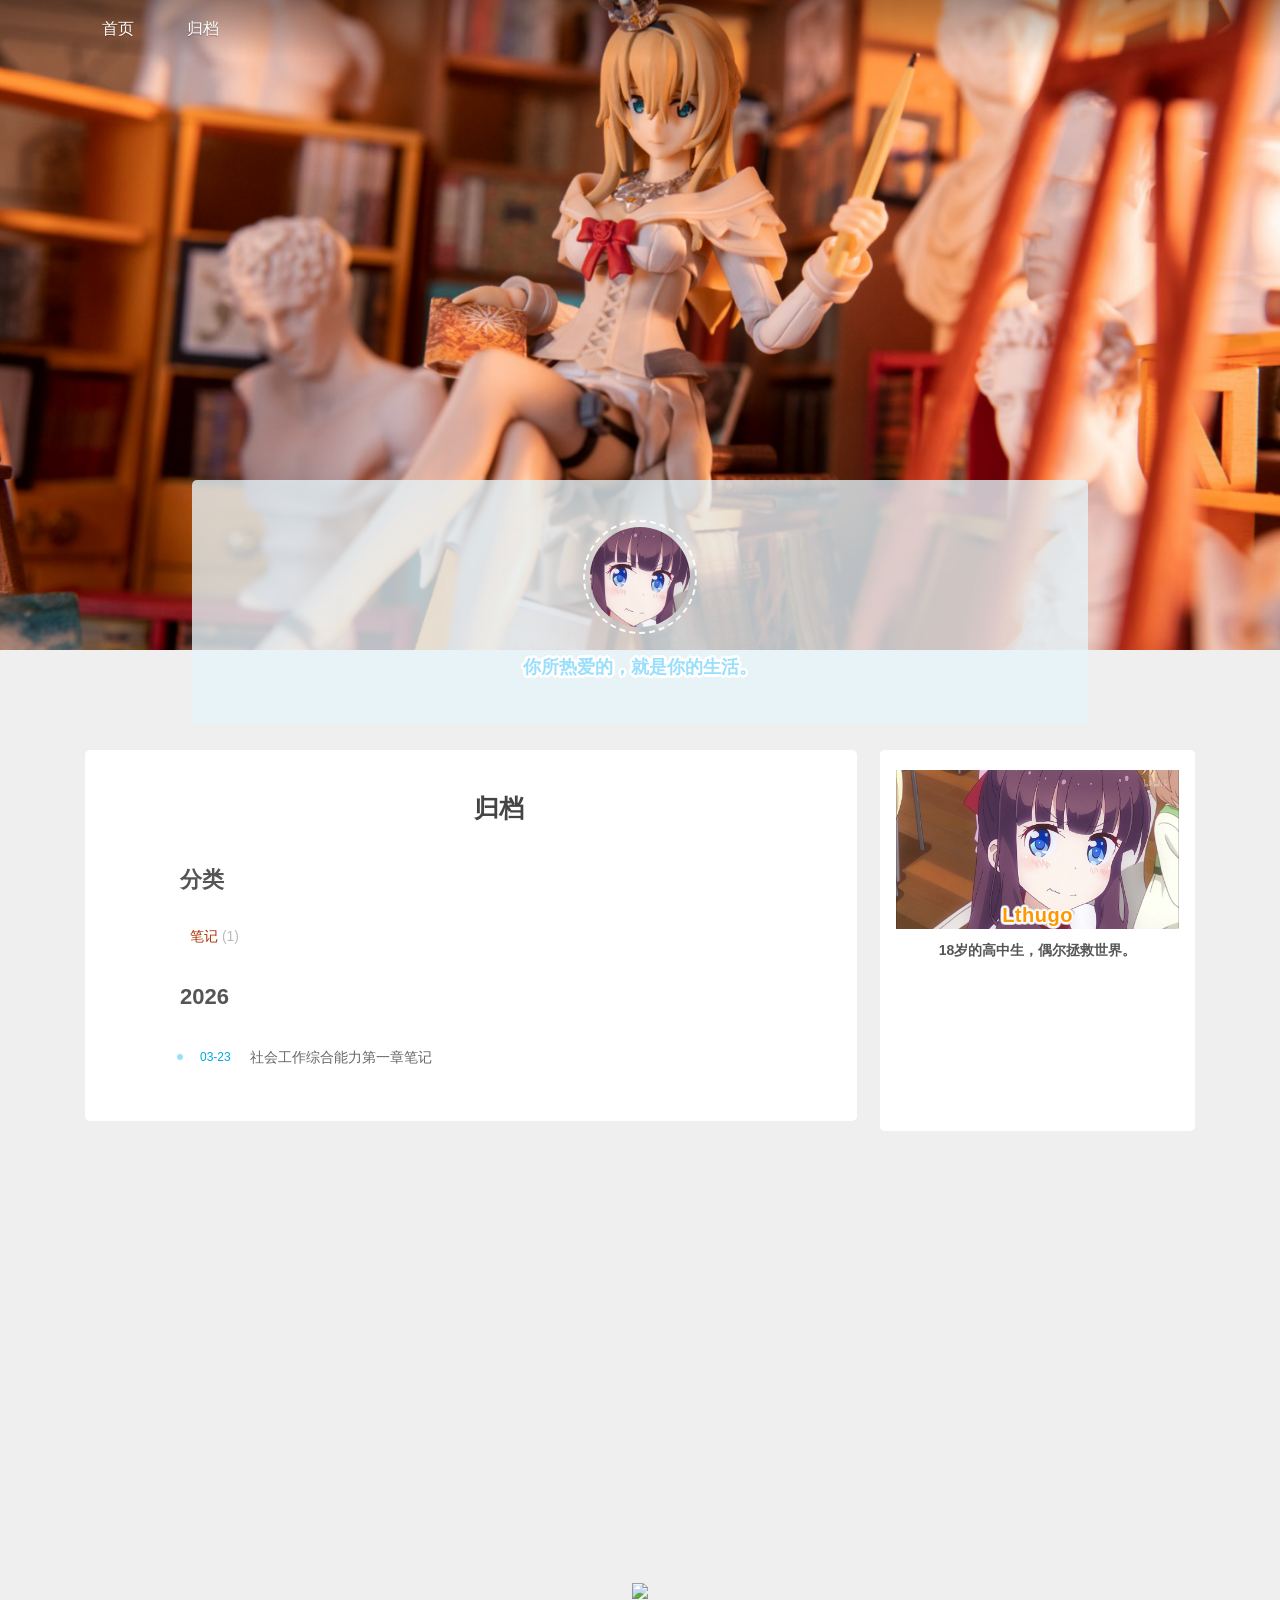
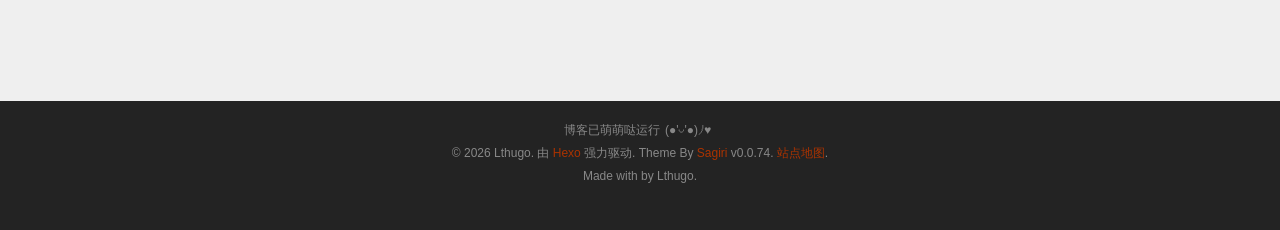
==== commit ddf8b2bb: "Site updated: 2026-03-25 21:01:14" ====
--- a/archives/2026/index.html
+++ b/archives/2026/index.html
@@ -148,6 +148,7 @@
 
 
 
+<script src="/js/fix-toc.js"></script>
 
   <title>Archive | Lthugo</title>
   
@@ -339,7 +340,7 @@
             分类
         </div>
         <div class="category-all">
-          
+          <ul class="category-list"><li class="category-list-item"><a class="category-list-link" href="/categories/%E7%AC%94%E8%AE%B0/">笔记</a><span class="category-list-count">1</span></li></ul>
         </div>
       </div>
 
@@ -366,9 +367,9 @@
 
       <h2 class="post-title">
         
-            <a class="post-title-link scaleup" href="/2026/03/25/hello-world/" itemprop="url">
+            <a class="post-title-link scaleup" href="/2026/03/23/2026-03-22/" itemprop="url">
               
-                <span itemprop="name">Hello World</span>
+                <span itemprop="name">社会工作综合能力第一章笔记</span>
               
             </a>
         
@@ -376,9 +377,9 @@
 
       <div class="post-meta">
         <time class="post-time" itemprop="dateCreated"
-              datetime="2026-03-25T11:17:31+08:00"
-              content="2026-03-25" >
-          03-25
+              datetime="2026-03-23T20:00:00+08:00"
+              content="2026-03-23" >
+          03-23
         </time>
       </div>
 
--- a/css/main.css
+++ b/css/main.css
@@ -1948,7 +1948,7 @@
   width: 4px;
   height: 4px;
   border-radius: 50%;
-  background: #a8ff00;
+  background: #606aff;
 }
 .links-of-blogroll {
   font-size: 13px;
